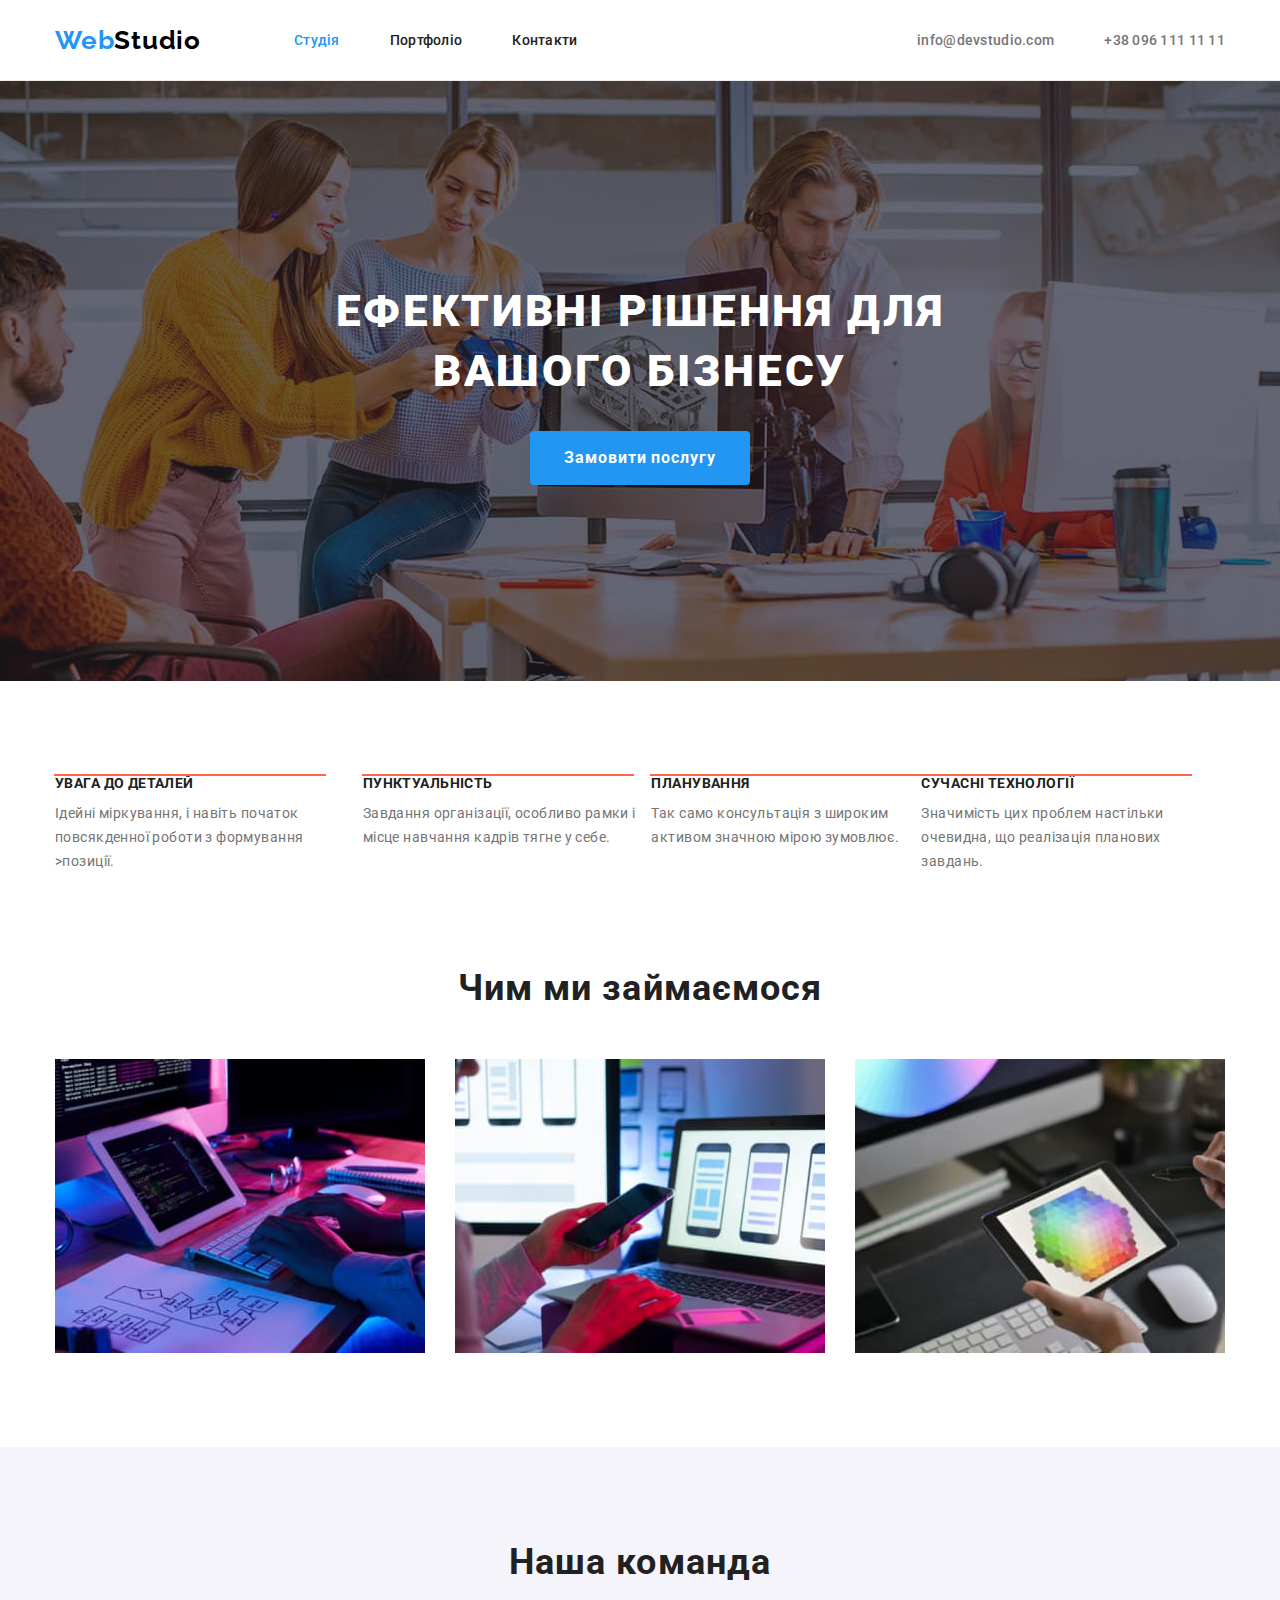
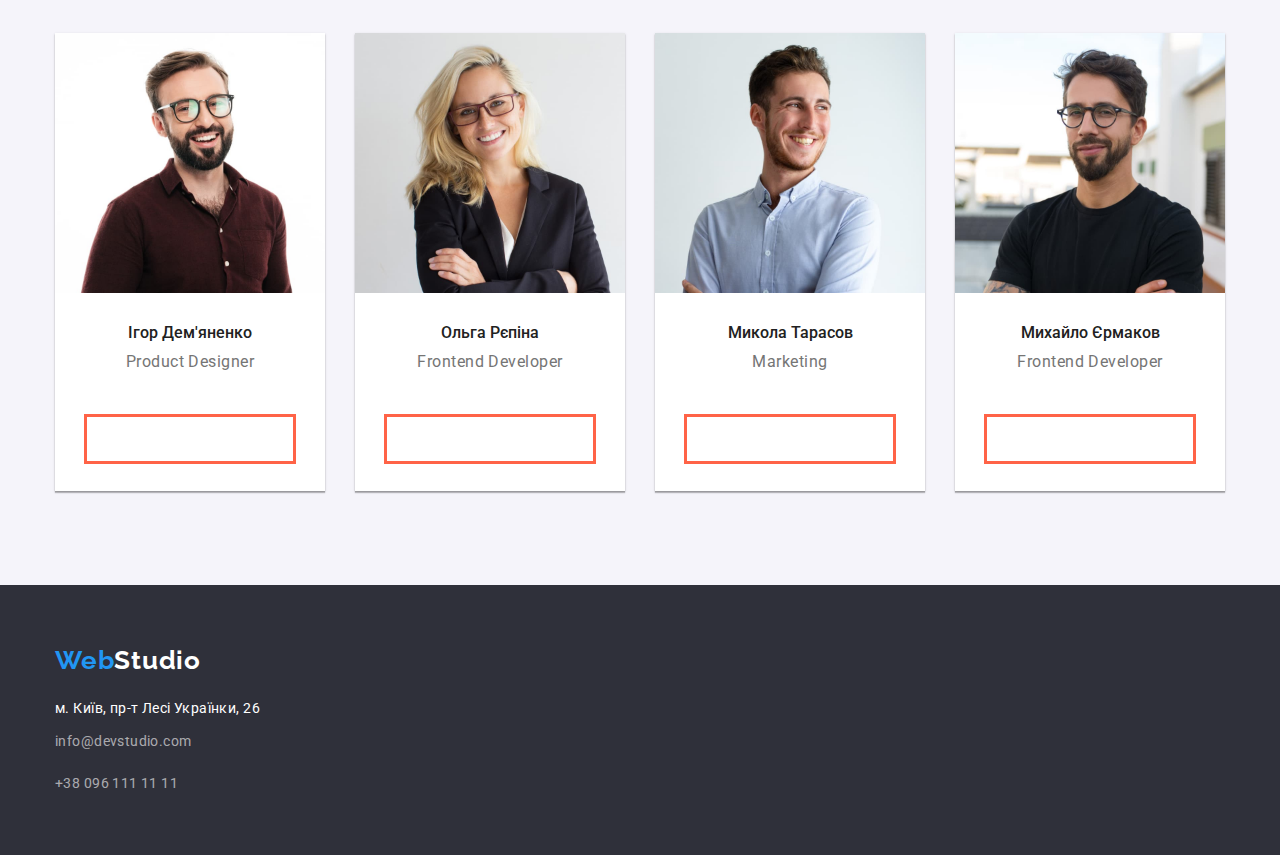
==== index.html @ 0d583382 "Проблема" ====
<!DOCTYPE html>
<html lang="uk">
  <head>
    <meta charset="UTF-8" />
    <meta http-equiv="X-UA-Compatible" content="IE=edge" />
    <meta name="viewport" content="width=device-width, initial-scale=1.0" />
    <title>Webstudio</title>
    <link rel="preconnect" href="https://fonts.googleapis.com" />
    <link rel="preconnect" href="https://fonts.gstatic.com" crossorigin />
    <link
      href="https://fonts.googleapis.com/css2?family=Raleway:wght@700&family=Roboto:wght@400;500;700;900&display=swap"
      rel="stylesheet"
    />
    <link rel="stylesheet" href="https://cdnjs.cloudflare.com/ajax/libs/modern-normalize/1.1.0/modern-normalize.min.css"/>
    <link rel="stylesheet" href="./css/styles.css" />
  </head>
  <body>
    <header class="header-geometry">
      <div class="container nav-flex-header"><nav class="header-nav-item">
        <a href="./index.html" class="text-decoration logo-link"><span class="logo-color">Web</span><span class="studio-color">Studio</span></a>
        <ul class="list nav-ul">
          <li class="nav-li"><a href="./index.html" class="current text-decoration nav-list">Студія</a></li>
          <li class="nav-li"><a href="./portfolio.html" class="text-decoration nav-list">Портфоліо</a></li>
          <li class="nav-li"><a href="#" class="text-decoration nav-list">Контакти</a></li>
        </ul>
      </nav>

      <ul class="list nav-ul">
        <li class="item-tel-mail"><a href="mailto:info@devstudio.com" class="text-decoration header-mail"> 
          <svg class="mail-icon" width="16" height="12">
            <use> href="./images/icons.svg#envelope" </use>
          </svg>
          info@devstudio.com</a></li>
        <li class="item-tel-mail"><a href="tel:+380961111111" class="text-decoration header-tel">+38 096 111 11 11</a></li>
      </ul></div>
    </header>
    <main>
      <section class="section-hero">
        <div class="container"><h1 class="hero-title">Ефективні рішення для вашого бізнесу</h1>
        <button type="button" class="hero-button">Замовити послугу</button></div>
      </section>
      <section class="section-main">
        <div class="container fiature-main-list"><h2 class="visually-hidden">Критерії роботи</h2>
        <ul class="list feature-ul">
          <li class="icon">
            <div class="feature-li"></div>
        <h3 class="section-title-secondary">УВАГА ДО ДЕТАЛЕЙ</h3>
            <p class="about">Ідейні міркування, і навіть початок повсякденної роботи з формування >позиції.</p>
          </li>
          <li class="icon">
            <div class="feature-li"></div>
            <h3 class="section-title-secondary">ПУНКТУАЛЬНІСТЬ</h3>
            <p class="about">Завдання організації, особливо рамки і місце навчання кадрів тягне у себе.</p>
          </li>
          <li class="icon">
            <div class="feature-li"></div>
            <h3 class="section-title-secondary">ПЛАНУВАННЯ</h3>
            <p class="about">Так само консультація з широким активом значною мірою зумовлює.</p>
          </li>
          <li class="icon">
            <div class="feature-li"></div>
            <h3 class="section-title-secondary">СУЧАСНІ ТЕХНОЛОГІЇ</h3>
            <p class="about">Значимість цих проблем настільки очевидна, що реалізація планових завдань.</p></div>
          </li>
        </ul>
      </section>
      <section class="section-main-second">
        <div class="container"><h2 class="section-title title-main">Чим ми займаємося</h2>
        <ul class="list work-profile">
          <li class="work-list"><img src="./images/img.jpg" alt="Комп'ютор" width="370" height="294" /></li>
          <li class="work-list"><img src="./images/img(1).jpg" alt="Смартфон" width="370" height="294" /></li>
          <li class="work-list"><img src="./images/img(2).jpg" alt="Планшет" width="370" height="294" /></li>
        </ul></div>
      </section>
      <section class="section-team">
        <div class="container"><h2 class="section-title title-main">Наша команда</h2>
        <ul class="list section-team-ul">
          <li class="team-li team-igor">
            <img src="./images/Igor.jpg" alt="Ігор Дем'яненко" width="270" />
           <div class="container-p"><h3 class="team">Ігор Дем'яненко</h3>
            <p class="about-team">Product Designer</p></div> 
          </li>
          <li class="team-li team-another">
            <img src="./images/Olga.jpg" alt="Ольга Рєпіна" width="270" />
            <div class="container-p"><h3 class="team">Ольга Рєпіна</h3>
            <p class="about-team">Frontend Developer</p></div>
          </li>
          <li class="team-li team-another">
            <img src="./images/Mykola.jpg" alt="Микола Тарасов" width="270" />
            <div class="container-p"><h3 class="team">Микола Тарасов</h3>
            <p class="about-team">Marketing</p></div>
          </li>
          <li class="team-li team-another">
            <img src="./images/Mykhailo.jpg" alt="Михайло Єрмаков" width="270" />
            <div class="container-p"><h3 class="team">Михайло Єрмаков</h3>
            <p class="about-team">Frontend Developer</p></div>
          </li>
        </ul></div>
      </section>
    </main>
    <footer class="section-footer">
      <div class="container"><a href="./index.html" class="text-decoration logo-link-footer"><span class="logo-color">Web</span><span class="studio-footer-color">Studio</span></a>
    <address class="addres-footer">
      <ul class="list">
        <li class="footer-li">
          <a
            href="https://goo.gl/maps/QJLjbyrtELRihwJX8"
            target="_blank"
            rel="noopener noreferrer nofollow"
             class="text-decoration adrress-target"><span>м. Київ, пр-т Лесі Українки, 26</span></a
          >
        </li>
        <li class="footer-li"><a href="mailto:info@devstudio.com" class="text-decoration mail-footer">info@devstudio.com</a></li>
        <li class="footer-li"><a href="tel:+380961111111" class="text-decoration tel-footer">+38 096 111 11 11</a></li>
      </ul>
    </address></div>
    </footer>
  </body>
</html>
---- css/styles.css ----
:root {
  --font-family: 'Roboto', sans-serif;
  --white-color: #ffffff;
  --section-hero-color: #2f303a;
  --active-color: #2196f3;
  --font-color: #000000;
  --btn-color: rgba(255, 255, 255, 0.6);
  --p-color: #757575;
  --nav-color:#212121;
--project-background: #FFFFFF;
--hero-background: #2F303A;
--btn-background-color: #188CEB;
--section-background: #F5F4FA;

}

body {

  font-family: 'Roboto', sans-serif;
  color: var(--white-color);
  background: #ffff;
}

address {
  margin-top: 20px;
}

.container {
width: 1200px;
padding-left: 15px;
padding-right: 15px;
margin-left: auto;
margin-right: auto;
}

.container-p {
  padding-top: 30px;
  padding-bottom: 30px;
  padding-left: 20px;
  padding-right: 20px;

  text-align: center;


}

img {
  display: block;
  max-width: 100%;
}

h1, h2, h3, p {
  margin: 0;
}

ul {
  margin: 0;
  padding: 0;
}

.text-decoration {
text-decoration: none;
}

.header-geometry {
  border-bottom: 1px solid #ECECEC;
}

.nav-flex-header {
  display: flex;
  align-items: center;
  justify-content: space-between;
  text-align: left;
}

.logo-link {
  font-family: 'Raleway', sans-serif;
  font-style: normal;
  font-weight: 700;
  font-size: 26px;
  line-height: calc(31 / 26);
  letter-spacing: 0.03em;
  margin-right: 93px;
  display: block;

align-items: center;
}

.logo-color {
  color:var(--active-color);

}

.studio-color {
  color:var(--font-color);

}

.header-nav-item {
    background:var(--project-background);
    display: flex; 
    align-items: center;
}

.nav-ul {
  display: flex;
margin-left: auto;
}

.nav-li {
  margin-right: 50px;

}

.nav-ul :last-child {
  margin-right: 0px;
}

.nav-list {
font-weight: 500;
font-size: 14px;
line-height:calc(16 / 14);
letter-spacing: 0.02em;
color:var(--nav-color);
display: block;
padding-top: 32px;
padding-bottom: 32px;
}



.nav-list:hover,
.nav-list:focus {
color:var(--active-color);

}

.current {
  color:var(--active-color);
}

.list {
  list-style: none;

}

.header-tel {

  font-weight: 500;
  font-size: 14px;
  line-height:calc(16 / 14);
  letter-spacing: 0.02em;
  color:var(--p-color);
  padding-top: 32px;
  padding-bottom: 32px;
  
}
.header-tel:hover,
.header-tel:focus {
  color:var(--active-color);
}

.header-mail {

  font-weight: 500;
  font-size: 14px;
  line-height: calc(16 / 14);
  letter-spacing: 0.02em;

  color:var(--p-color);
  padding-top: 32px;
  padding-bottom: 32px;
}

.header-mail:hover,
.header-mail:focus {
  color:var(--active-color);
}

.item-tel-mail { 
  display: flex;
  order -1;
}

.nav-ul .item-tel-mail + .item-tel-mail {
  margin-left: 50px;
}

.mail-icon {
  
}

/* ГЕРОЙ */


.section-hero {
  background-color:var(--section-hero-color);
  text-align: center;
  padding-top: 200px;
  padding-bottom: 200px;

  max-width: 1600px;
  height: 600px;
  margin-left: auto;
  margin-right: auto;
  background-repeat: no-repeat;
  background-position: center;
  background-size: cover;
  background-image: linear-gradient( to right, rgba(47, 48, 58, 0.4),
  rgba(47, 48, 58, 0.4)), url(../images/Hero-background\(1\).jpg);
}


.hero-title {
margin-top: 0;
margin-bottom: 30px;
  font-weight: 900;
  font-size: 44px;
  line-height: calc(60 / 44);
  width: 696px;
  letter-spacing: 0.06em;
  text-transform: uppercase;
  color: #ffffff;

  margin-left: auto;
  margin-right: auto;
}


.hero-button {
  font-family: inherit;

font-weight: 700;
font-size: 16px;
line-height:calc(30 / 16);
padding: 10px 32px;
text-align: center;
letter-spacing: 0.06em;
border-radius: 4px;
  color:var(--project-background);
  background-color:var(--active-color);
  cursor: pointer;
  border-color:transparent;
}

.hero-button:hover,
.hero-button:focus {
  background-color:var(--btn-background-color);
}

.section-title {
  font-weight: 700;
  font-size: 36px;
  line-height: calc(42 / 36);
  letter-spacing: 0.03em;
  color: var(--nav-color);
  margin-bottom: 50px;
 

}

.title-main {
text-align: center;
}

.section-title-secondary {
  font-weight: 700;

  font-size: 14px;
  line-height: calc(16 / 14);
  letter-spacing: 0.03em;
  text-transform: uppercase;

  color:var(--nav-color);
}

.fiature-main-list {
  display: flex;
}

.section-main {
  background:var(--project-background);
  padding-top: 94px;
  padding-bottom: 94px;
  
}

.feature-ul {
  display: flex;
}

.feature-li {
flex-basis: calc(100%  / 4 );
gap: 30px;
display: flex;
justify-content: center;
align-items: center;
width: 270px;
background-color: var(--section-background);
outline: 1px solid tomato;
}

.feature-li::before {
  
  outline: 1px solid tomato;}

.icon:last-child {
  margin-right: 0;
}

.section-main-second {
  background:var(--project-background);
   padding-bottom: 94px;
}

.section-team {
  background:var(--section-background);
  padding-top: 94px;
  padding-bottom: 94px;

}

.section-team-ul {


  display: flex; 
  justify-content:space-around;
  gap: 30px;
}

.team-li {
background-color:var(--white-color);
box-shadow: 0px 1px 3px rgba(0, 0, 0, 0.12), 0px 1px 1px rgba(0, 0, 0, 0.14), 0px 2px 1px rgba(0, 0, 0, 0.2);
}

.team-li::after {
  content: '';
  display: block;
  height: 44px;
  background-repeat: no-repeat;
  background-size: contain;
  background-position: center;
  background-color: var(--white-color);
  margin: 16px 32px 30px;
  outline: solid tomato;
}

.team-igor::after {
  background-image: url(../images/Sociallinks.svg);
}

.team-another::after {
  background-image: url(../images/Social-links-another.svg);
}

.work-profile {
  display: flex;
  justify-content: center;


}

.work-list {
  margin-right: 30px;
}

.work-list:last-child {
  margin-right: 0;
}

.team {
  font-weight: 500;
  font-size: 16px;
  line-height: calc(19 / 16);
  color:var(--nav-color);
  
}

.visually-hidden {
  position: absolute;
  width: 1px;
  height: 1px;
  margin: -1px;
  border: 0;
  padding: 0;
  white-space: nowrap;
  clip-path: inset(100%);
  clip: rect(0 0 0 0);
  overflow: hidden;
}

.btn-main-portfolio {
  font-weight: 500;
  font-size: 16px;
  line-height: calc(26 / 16);
  letter-spacing: 0.03em;
  text-align: center;
  color:var(--project-background);
  cursor: pointer;
}

.flex-portfolio-btn {
  display: flex;
  margin-bottom: 50px;
  
  justify-content: center;
}

.btn-li {
  margin-right: 8px;
}

.btn-li:last-child {
  margin-right: 0;
}

.btn-portfolio {
  font-family: inherit;
  font-weight: 500;
  font-size: 16px;
  line-height: calc(26 / 16);
  letter-spacing: 0.03em;
  text-align: center;
  color:var(--nav-color);
  cursor: pointer;
  background:var(--section-background);
border-radius: 4px;

border: 1px solid transparent;
padding-top: 6px;
  padding-bottom: 6px;
  padding-left: 22px;
  padding-right: 22px;
}


.btn-portfolio:hover,
.btn-portfolio:focus {
  background-color:var(--active-color);
  color: var(--white-color);
}

.about {

  font-size: 14px;
  line-height: calc(24 / 14);
  letter-spacing: 0.03em;
  color:var(--p-color);
  margin-top: 10px;

}

.about-team {
font-style: normal;
font-size: 16px;
line-height:calc(19 / 16);
letter-spacing: 0.03em;
color: var(--p-color);
margin-top: 10px;
margin-bottom: 0;
   
}

.about-portfolio {

  font-size: 16px;
  line-height: calc(30 / 16);
  letter-spacing: 0.03em;
  color:var(--p-color);
  margin-top: 4px;
  margin-bottom: 0;
}

.flex-element {
  display: flex;
  flex-wrap: wrap;
 gap: 30px;

}

.border-text-portfolio {
  border-bottom: 1px solid #EEEEEE;
  border-left: 1px solid #EEEEEE;
  border-right: 1px solid #EEEEEE;
  padding-left: 24px;
  padding-right: 24px;
  padding-top: 20px;
  padding-bottom: 20px;
}

.flex-element:nth-child(3n) {
  margin-right: 0;
}

.flex-element:nth-last-child(- n + 3) {
  margin-bottom: 0;
}

.main-portfolio-title {
  font-weight: 700;
  font-size: 18px;
  line-height: calc(36 / 18);
  letter-spacing: 0.06em;
  color:var(--nav-color);
}

.section-footer {
    background:var(--section-hero-color);
    padding-top: 60px;
    padding-bottom: 60px;
}

.logo-link-footer {
  font-family: 'Raleway', sans-serif;
  font-style: normal;
  font-weight: 700;
  font-size: 26px;
  line-height: calc(31 / 26);
  letter-spacing: 0.03em;
  display: block;

align-items: center;
}

.adrress-target {

font-style: normal;
font-size: 14px;
line-height:calc(24 / 14);
letter-spacing: 0.03em;
color:var(--project-background);
display: inline-block;


}

.footer-li {
  margin-bottom: 9px;
}

.footer-li:last-child {
  margin-bottom: 0;
} 

.mail-footer {

font-style: normal;
font-size: 14px;
line-height:calc(24 / 14);
letter-spacing: 0.03em;
color:var(--btn-color);
display: inline-block;
margin-bottom: 9px;
}

.tel-footer {
  font-style: normal;
font-size: 14px;
line-height:calc(24 / 14);
letter-spacing: 0.03em;
color:var(--btn-color);
display: inline-block;

}

.mail-footer:hover, 
.mail-footer:focus {
  color: var(--active-color);
}

.tel-footer:hover,
.tel-footer:focus {
  color: var(--active-color);
}

.studio-footer-color {
color: #FFFFFF;
display: inline-block;

}

.addres-footer {

  font-size: 14px;
  line-height: calc(24 / 14);
  letter-spacing: 0.03em;
  color:var(--btn-color);
}

.addres-footer:hover,
.addres-footer:focus {
  color:var(--active-color);
}
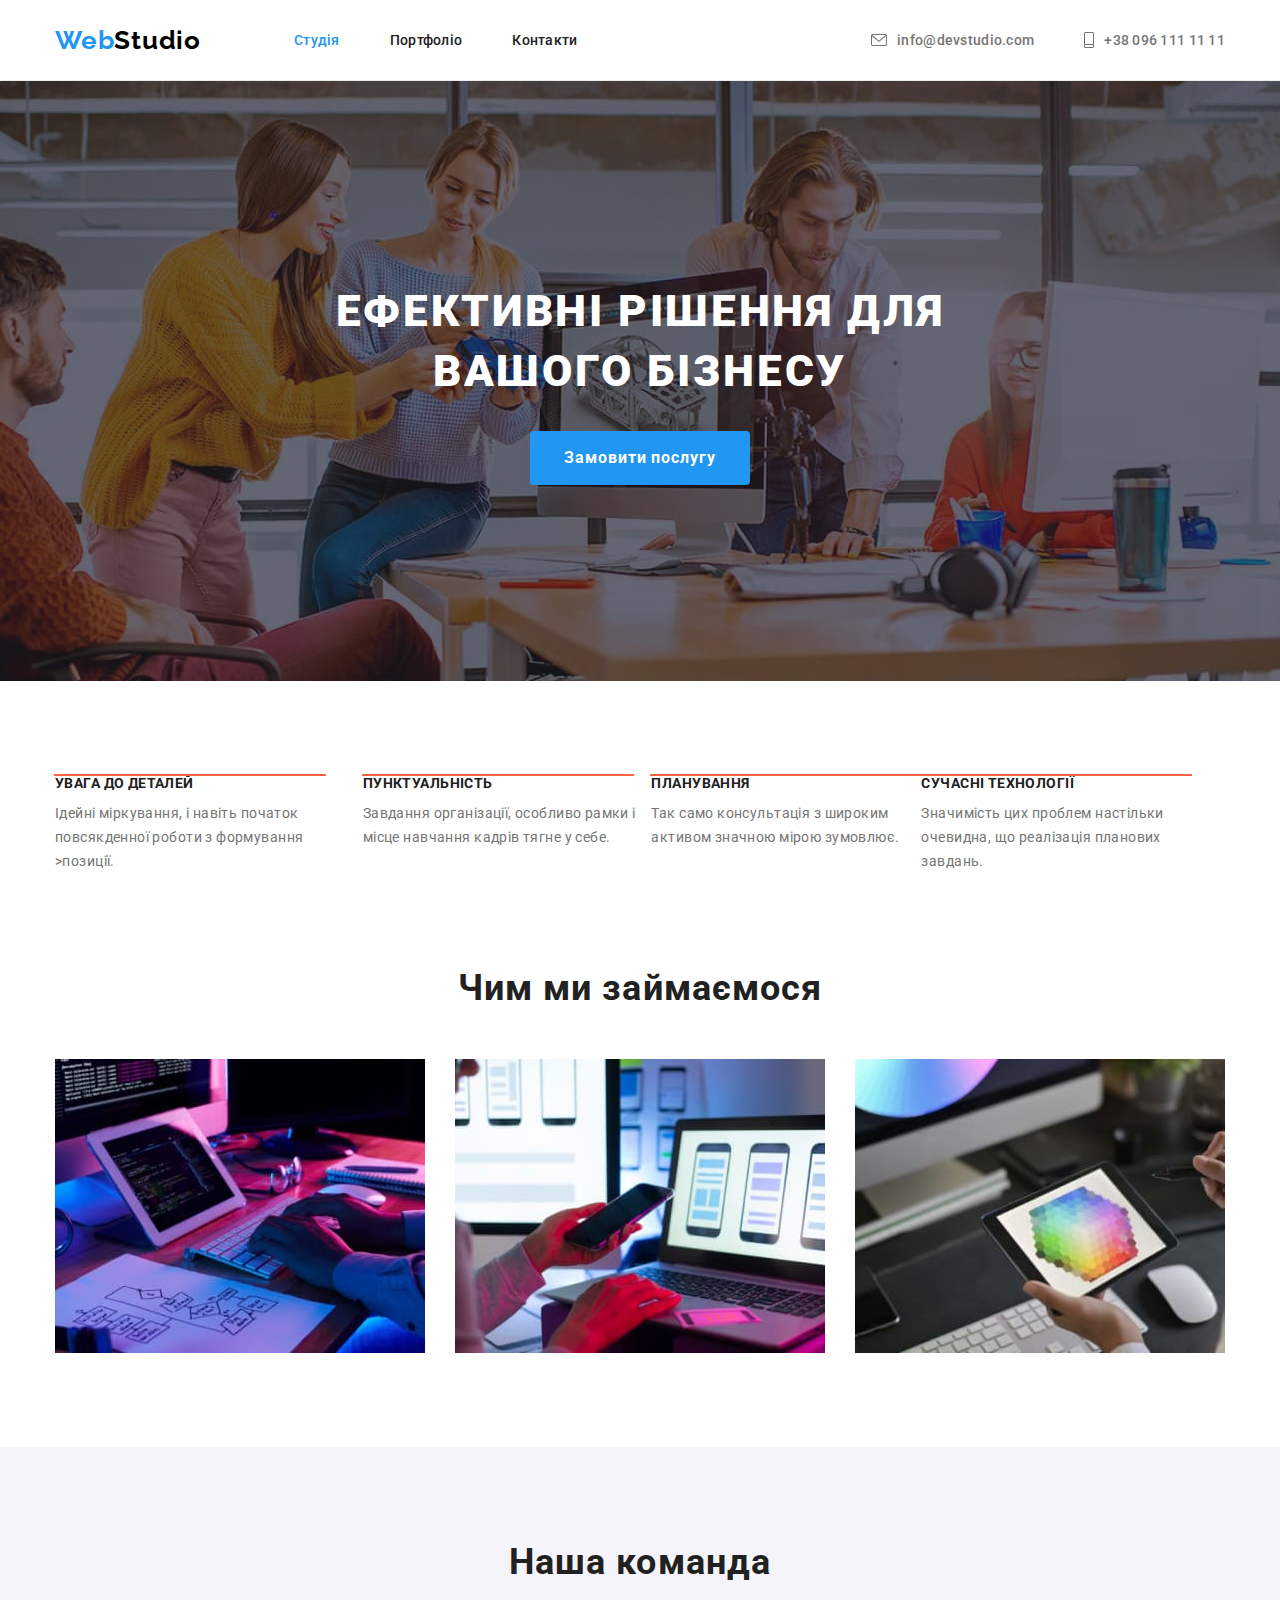
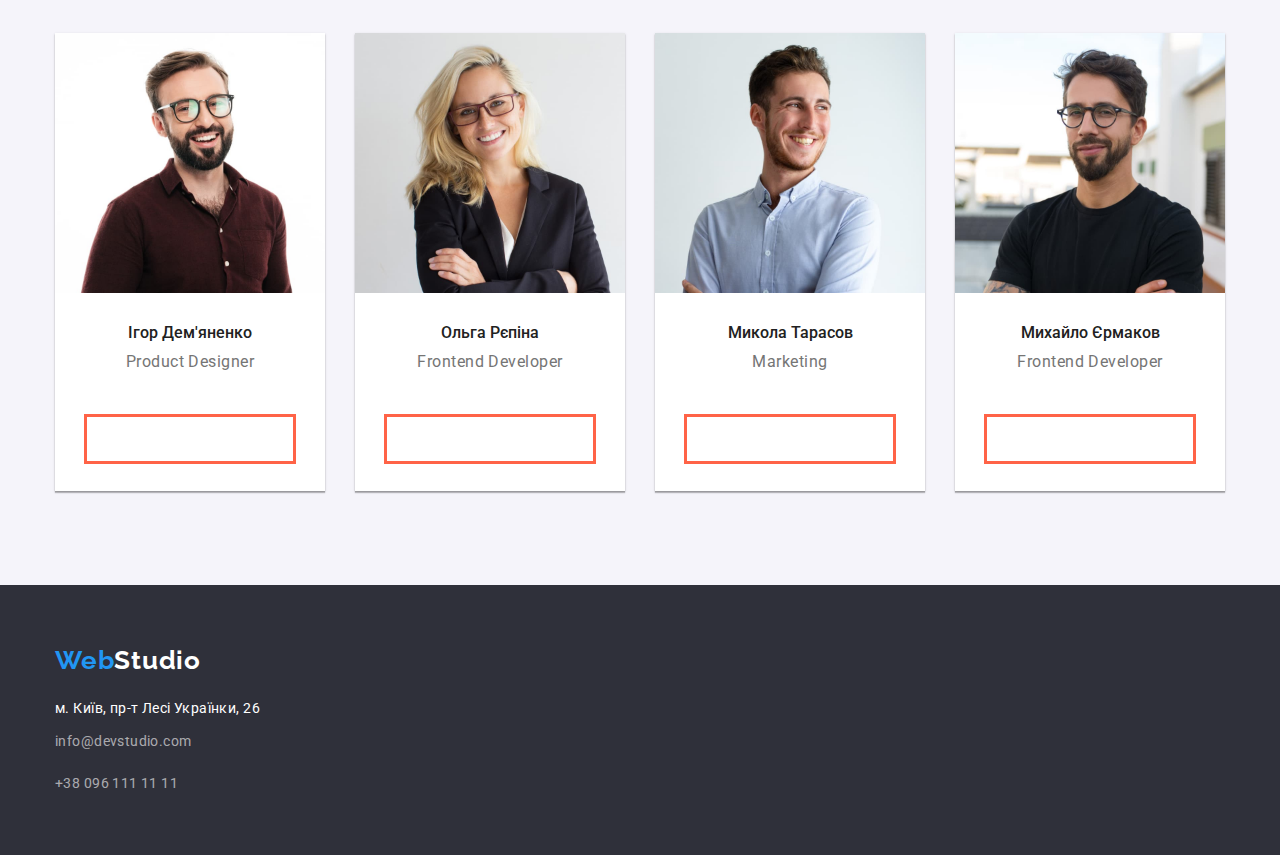
==== commit be6269b2: "Зробила іконки у хедері" ====
--- a/index.html
+++ b/index.html
@@ -24,15 +24,18 @@
           <li class="nav-li"><a href="#" class="text-decoration nav-list">Контакти</a></li>
         </ul>
       </nav>
-
+      
       <ul class="list nav-ul">
         <li class="item-tel-mail"><a href="mailto:info@devstudio.com" class="text-decoration header-mail"> 
           <svg class="mail-icon" width="16" height="12">
-            <use> href="./images/icons.svg#envelope" </use>
+            <use href='./images/icons.svg#envelope'></use>
           </svg>
           info@devstudio.com</a></li>
-        <li class="item-tel-mail"><a href="tel:+380961111111" class="text-decoration header-tel">+38 096 111 11 11</a></li>
-      </ul></div>
+        <li class="item-tel-mail"><a href="tel:+380961111111" class="text-decoration header-tel"> <svg class="tel-icon" width="10" height="16">
+            <use href="./images/icons.svg#vector"></use>
+          </svg>
+          +38 096 111 11 11</a></li>
+      </ul>
     </header>
     <main>
       <section class="section-hero">
--- a/css/styles.css
+++ b/css/styles.css
@@ -145,7 +145,10 @@
 }
 
 .header-tel {
-
+display: flex;
+gap: 10px;
+justify-content: center;
+align-items: center;
   font-weight: 500;
   font-size: 14px;
   line-height:calc(16 / 14);
@@ -161,7 +164,10 @@
 }
 
 .header-mail {
-
+display: flex;
+gap: 10px;
+justify-content: center;
+align-items: center;
   font-weight: 500;
   font-size: 14px;
   line-height: calc(16 / 14);
@@ -187,7 +193,19 @@
 }
 
 .mail-icon {
-  
+fill: var(--p-color);
+}
+.mail-icon:hover,
+.mail-icon:focus {
+  fill: var(--active-color);
+}
+
+.tel-icon {
+ fill: var(--p-color);
+}
+.tel-icon:hover,
+.tel-icon:focus {
+  fill: var(--active-color);
 }
 
 /* ГЕРОЙ */
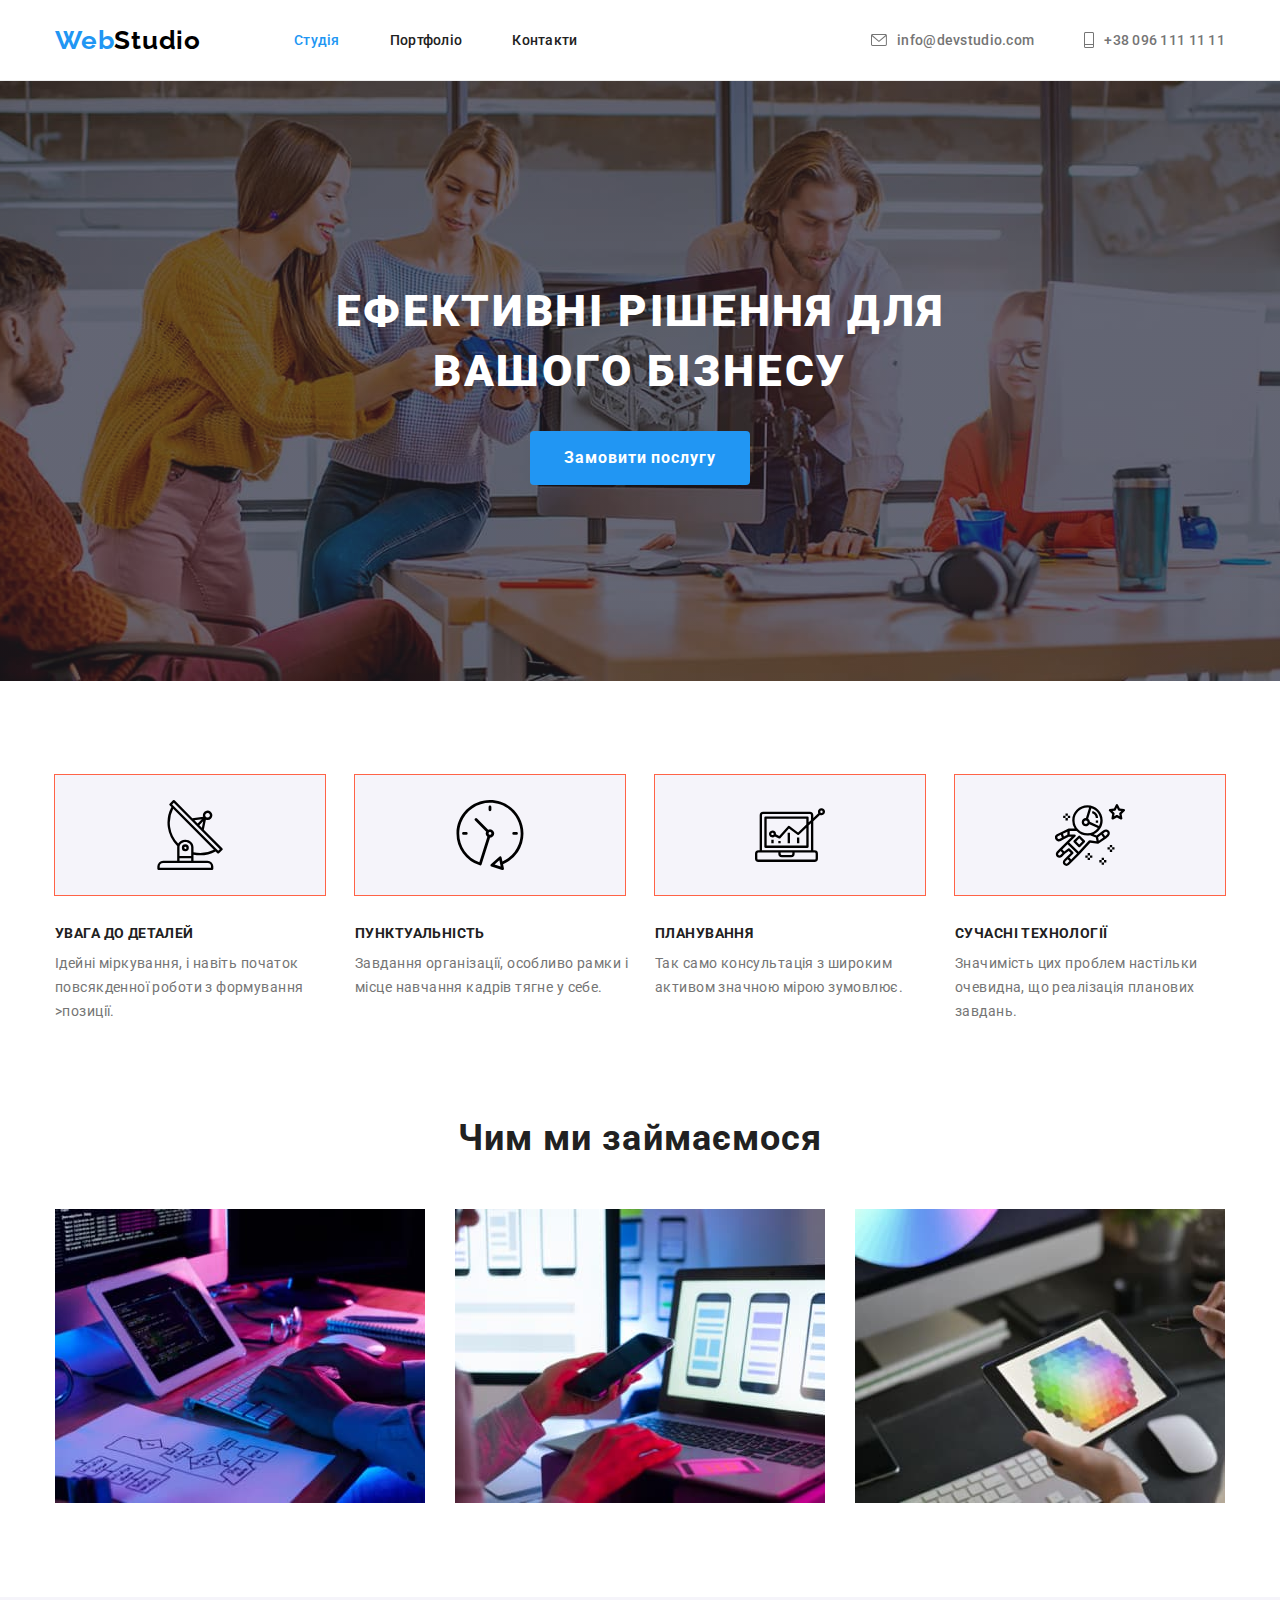
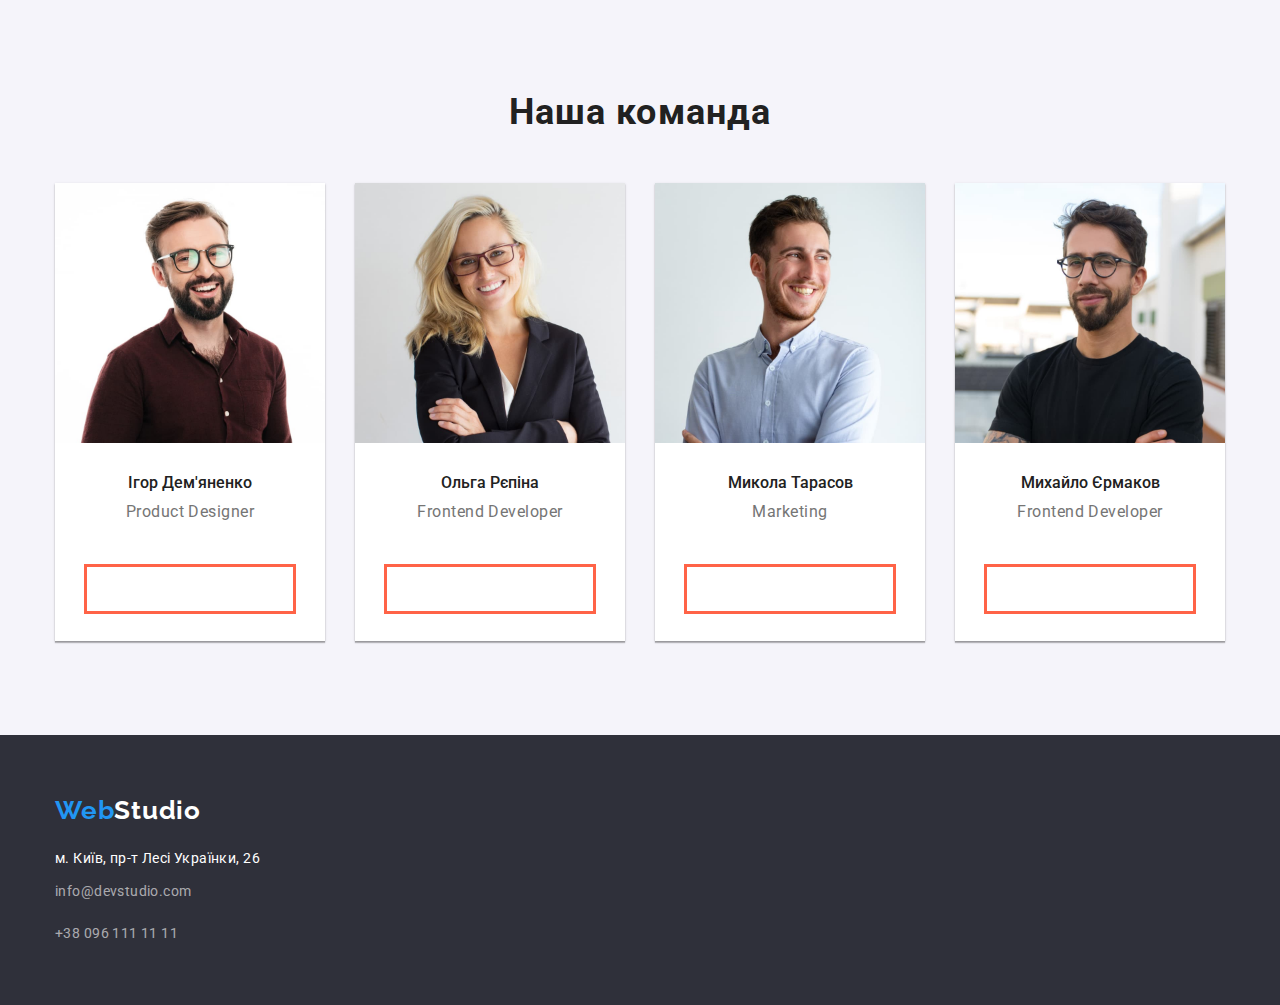
==== commit bc774340: "Зробила feature-icons" ====
--- a/index.html
+++ b/index.html
@@ -45,23 +45,31 @@
       <section class="section-main">
         <div class="container fiature-main-list"><h2 class="visually-hidden">Критерії роботи</h2>
         <ul class="list feature-ul">
-          <li class="icon">
-            <div class="feature-li"></div>
+          <li>
+            <div class="feature-li"> <svg class="icon-feature" width="70" height="70">
+              <use href="./images/icons.svg#antenna"></use>
+            </svg></div>
         <h3 class="section-title-secondary">УВАГА ДО ДЕТАЛЕЙ</h3>
             <p class="about">Ідейні міркування, і навіть початок повсякденної роботи з формування >позиції.</p>
           </li>
-          <li class="icon">
-            <div class="feature-li"></div>
+          <li>
+            <div class="feature-li"><svg class="icon-feature" width="70" height="70">
+              <use href="./images/icons.svg#clock"></use>
+            </svg></div>
             <h3 class="section-title-secondary">ПУНКТУАЛЬНІСТЬ</h3>
             <p class="about">Завдання організації, особливо рамки і місце навчання кадрів тягне у себе.</p>
           </li>
-          <li class="icon">
-            <div class="feature-li"></div>
+          <li>
+            <div class="feature-li"> <svg class="icon-feature" width="70" height="70">
+              <use href="./images/icons.svg#diagram"></use>
+            </svg></div>
             <h3 class="section-title-secondary">ПЛАНУВАННЯ</h3>
             <p class="about">Так само консультація з широким активом значною мірою зумовлює.</p>
           </li>
-          <li class="icon">
-            <div class="feature-li"></div>
+          <li>
+            <div class="feature-li"><svg class="icon-feature" width="70" height="70">
+              <use href="./images/icons.svg#astronaut"></use>
+            </svg></div>
             <h3 class="section-title-secondary">СУЧАСНІ ТЕХНОЛОГІЇ</h3>
             <p class="about">Значимість цих проблем настільки очевидна, що реалізація планових завдань.</p></div>
           </li>
--- a/css/styles.css
+++ b/css/styles.css
@@ -308,22 +308,15 @@
 }
 
 .feature-li {
-flex-basis: calc(100%  / 4 );
-gap: 30px;
+margin-bottom: 30px;
+margin-right: 30px;
 display: flex;
 justify-content: center;
 align-items: center;
 width: 270px;
+height: 120px;
 background-color: var(--section-background);
 outline: 1px solid tomato;
-}
-
-.feature-li::before {
-  
-  outline: 1px solid tomato;}
-
-.icon:last-child {
-  margin-right: 0;
 }
 
 .section-main-second {
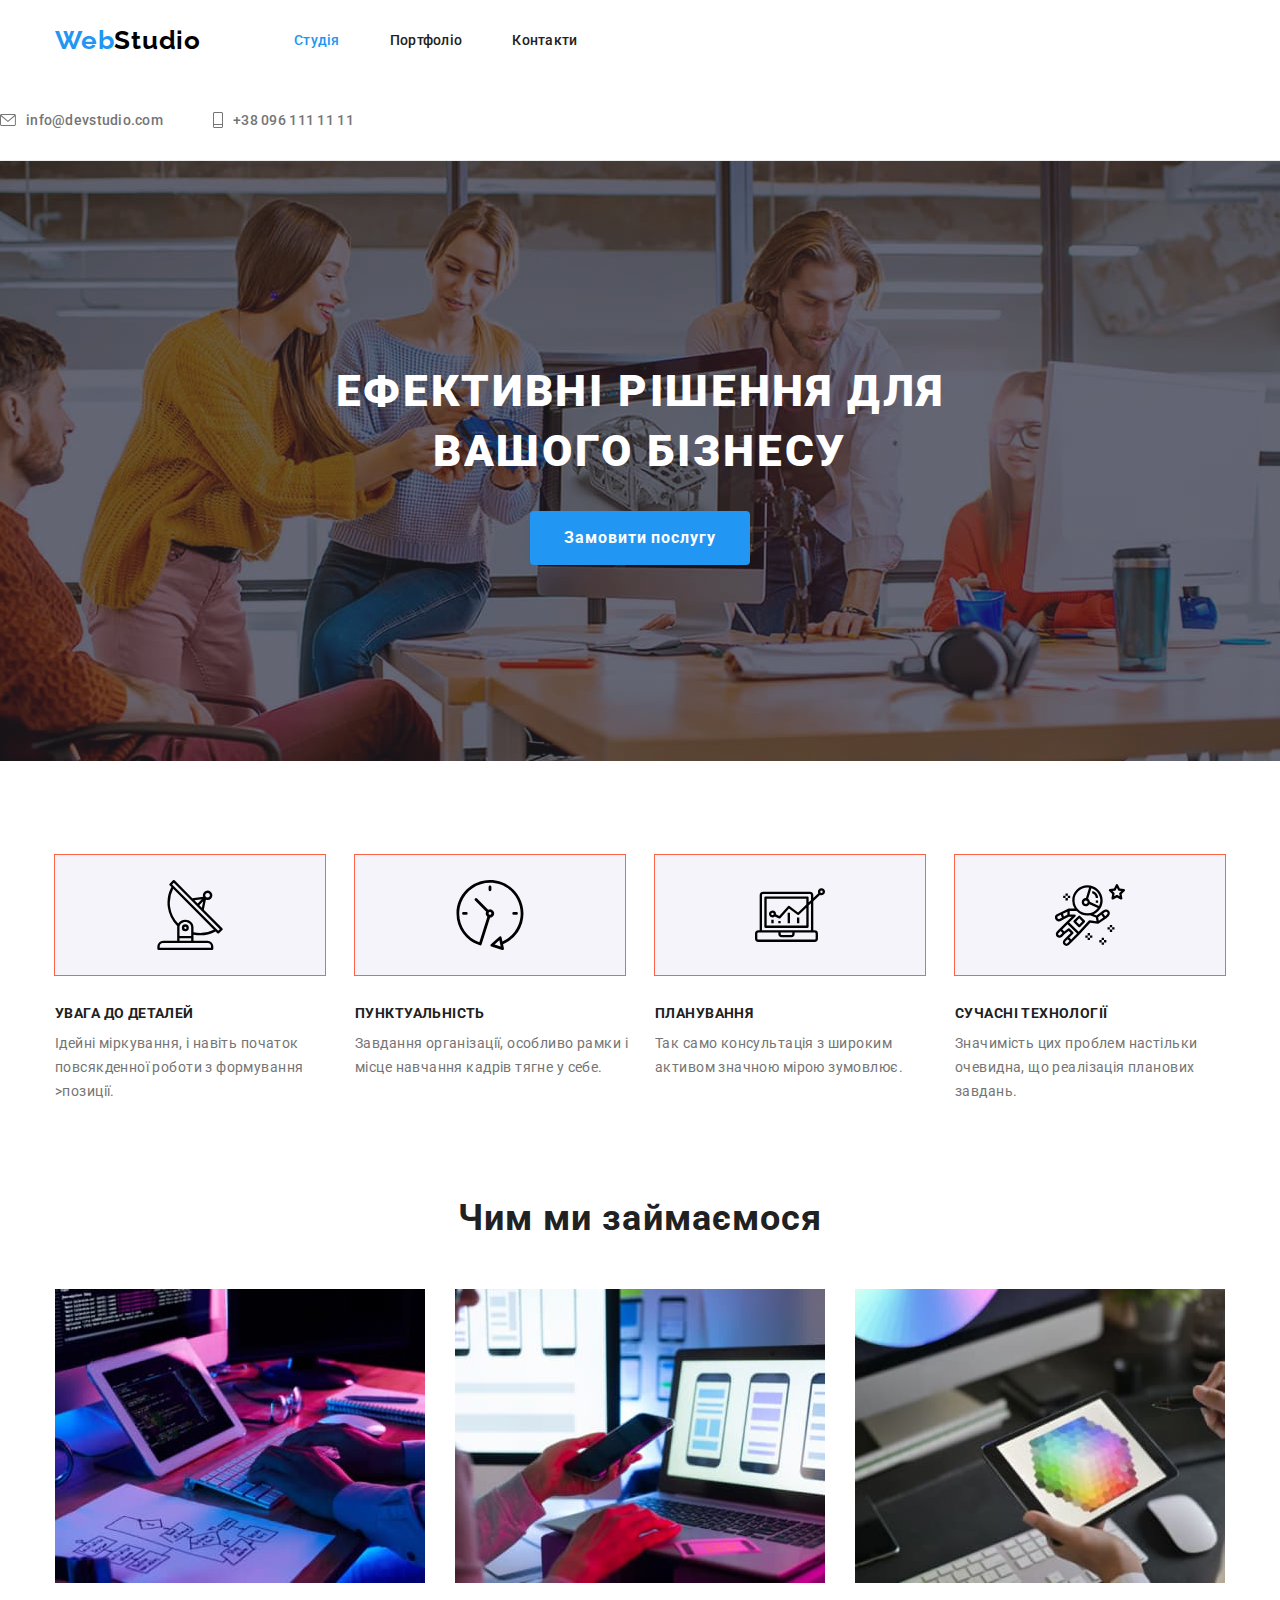
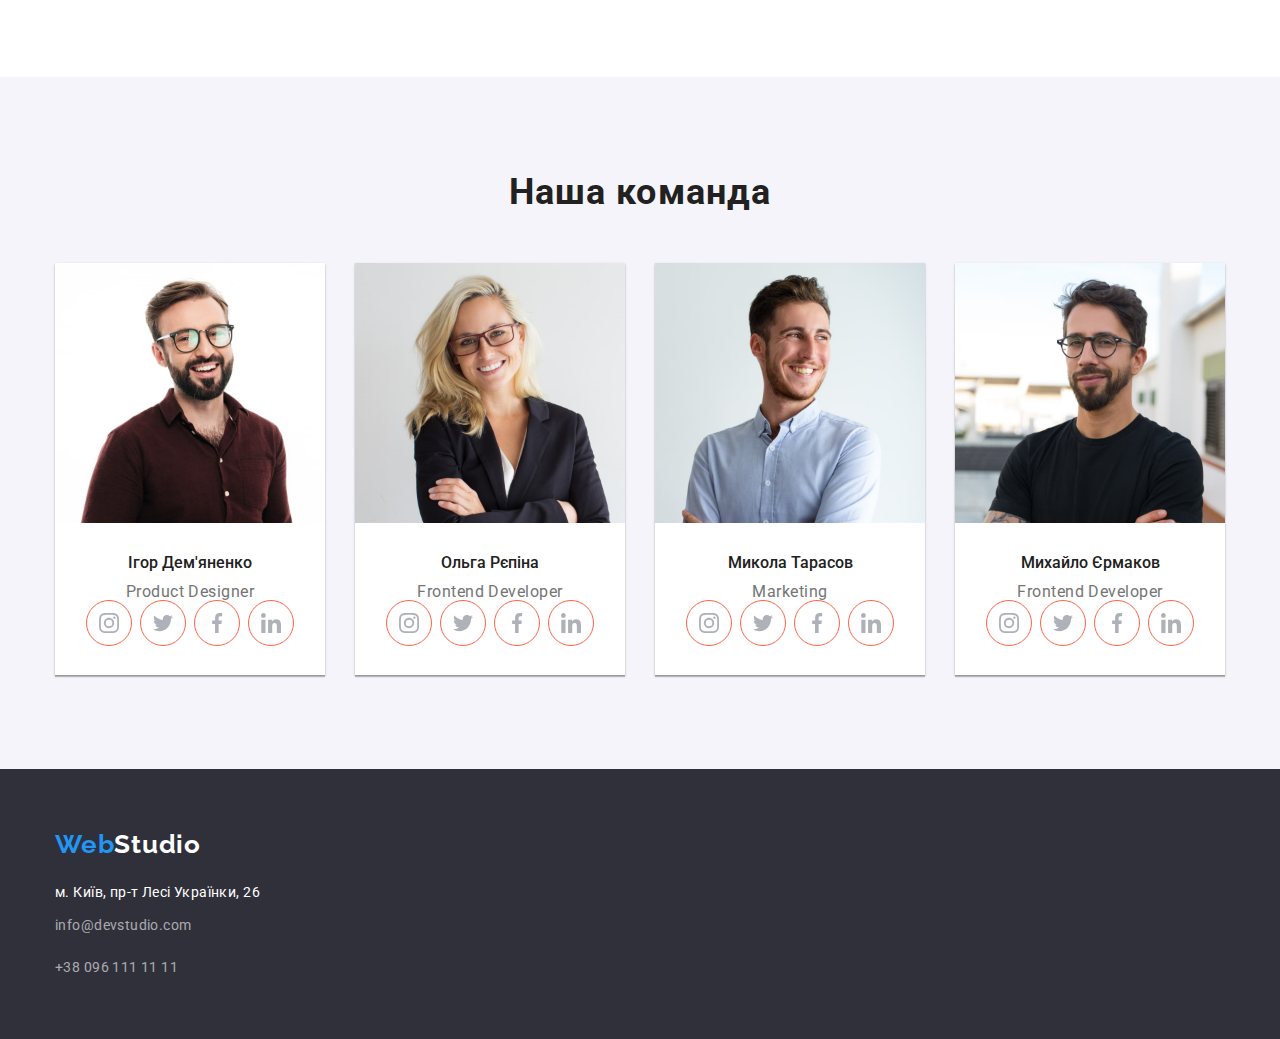
==== commit a489144d: "Зробила іконки команди" ====
--- a/index.html
+++ b/index.html
@@ -23,7 +23,7 @@
           <li class="nav-li"><a href="./portfolio.html" class="text-decoration nav-list">Портфоліо</a></li>
           <li class="nav-li"><a href="#" class="text-decoration nav-list">Контакти</a></li>
         </ul>
-      </nav>
+      </nav></div>
       
       <ul class="list nav-ul">
         <li class="item-tel-mail"><a href="mailto:info@devstudio.com" class="text-decoration header-mail"> 
@@ -73,7 +73,7 @@
             <h3 class="section-title-secondary">СУЧАСНІ ТЕХНОЛОГІЇ</h3>
             <p class="about">Значимість цих проблем настільки очевидна, що реалізація планових завдань.</p></div>
           </li>
-        </ul>
+        </ul></div>
       </section>
       <section class="section-main-second">
         <div class="container"><h2 class="section-title title-main">Чим ми займаємося</h2>
@@ -89,22 +89,78 @@
           <li class="team-li team-igor">
             <img src="./images/Igor.jpg" alt="Ігор Дем'яненко" width="270" />
            <div class="container-p"><h3 class="team">Ігор Дем'яненко</h3>
-            <p class="about-team">Product Designer</p></div> 
+            <p class="about-team">Product Designer</p>
+          <ul class="icon-list-team">
+            <li><a class="icon-team" href="#"><svg class="team-icon-li" width="20" height="20">
+              <use href="./images/icons.svg#instagram"></use>
+            </svg></a></li>
+            <li><a class="icon-team" href="#"><svg class="team-icon-li" width="20" height="20">
+              <use href="./images/icons.svg#twitter"></use>
+            </svg></a></li>
+            <li><a class="icon-team" href="#"><svg class="team-icon-li" width="20" height="20">
+              <use href="./images/icons.svg#facebook"></use>
+            </svg></a></li>
+            <li><a class="icon-team" href="#"><svg class="team-icon-li" width="20" height="20">
+              <use href="./images/icons.svg#linkedin"></use>
+            </svg></a></li>
+          </ul></div> 
           </li>
           <li class="team-li team-another">
             <img src="./images/Olga.jpg" alt="Ольга Рєпіна" width="270" />
             <div class="container-p"><h3 class="team">Ольга Рєпіна</h3>
-            <p class="about-team">Frontend Developer</p></div>
+            <p class="about-team">Frontend Developer</p>
+          <ul class="icon-list-team">
+            <li><a class="icon-team" href="#"><svg class="team-icon-li" width="20" height="20">
+              <use href="./images/icons.svg#instagram"></use>
+            </svg></a></li>
+            <li><a class="icon-team" href="#"><svg class="team-icon-li" width="20" height="20">
+              <use href="./images/icons.svg#twitter"></use>
+            </svg></a></li>
+            <li><a class="icon-team" href="#"><svg class="team-icon-li" width="20" height="20">
+              <use href="./images/icons.svg#facebook"></use>
+            </svg></a></li>
+            <li><a class="icon-team" href="#"><svg class="team-icon-li" width="20" height="20">
+              <use href="./images/icons.svg#linkedin"></use>
+            </svg></a></li>
+          </ul></div>
           </li>
           <li class="team-li team-another">
             <img src="./images/Mykola.jpg" alt="Микола Тарасов" width="270" />
             <div class="container-p"><h3 class="team">Микола Тарасов</h3>
-            <p class="about-team">Marketing</p></div>
+            <p class="about-team">Marketing</p>
+          <ul class="icon-list-team">
+            <li><a class="icon-team" href="#"><svg class="team-icon-li" width="20" height="20">
+              <use href="./images/icons.svg#instagram"></use>
+            </svg></a></li>
+            <li><a class="icon-team" href="#"><svg class="team-icon-li" width="20" height="20">
+              <use href="./images/icons.svg#twitter"></use>
+            </svg></a></li>
+            <li><a class="icon-team" href="#"><svg class="team-icon-li" width="20" height="20">
+              <use href="./images/icons.svg#facebook"></use>
+            </svg></a></li>
+            <li><a class="icon-team" href="#"><svg class="team-icon-li" width="20" height="20">
+              <use href="./images/icons.svg#linkedin"></use>
+            </svg></a></li>
+          </ul></div>
           </li>
           <li class="team-li team-another">
             <img src="./images/Mykhailo.jpg" alt="Михайло Єрмаков" width="270" />
             <div class="container-p"><h3 class="team">Михайло Єрмаков</h3>
-            <p class="about-team">Frontend Developer</p></div>
+            <p class="about-team">Frontend Developer</p>
+          <ul class="icon-list-team">
+            <li><a class="icon-team" href="#"><svg class="team-icon-li" width="20" height="20">
+              <use href="./images/icons.svg#instagram"></use>
+            </svg></a></li>
+            <li><a class="icon-team" href="#"><svg class="team-icon-li" width="20" height="20">
+              <use href="./images/icons.svg#twitter"></use>
+            </svg></a></li>
+            <li><a class="icon-team" href="#"><svg class="team-icon-li" width="20" height="20">
+              <use href="./images/icons.svg#facebook"></use>
+            </svg></a></li>
+            <li><a class="icon-team" href="#"><svg class="team-icon-li" width="20" height="20">
+              <use href="./images/icons.svg#linkedin"></use>
+            </svg></a></li>
+          </ul></div>
           </li>
         </ul></div>
       </section>
--- a/css/styles.css
+++ b/css/styles.css
@@ -11,6 +11,7 @@
 --hero-background: #2F303A;
 --btn-background-color: #188CEB;
 --section-background: #F5F4FA;
+--icon-color: #AFB1B8;
 
 }
 
@@ -339,21 +340,40 @@
   gap: 30px;
 }
 
+.icon-list-team {
+  display: flex;
+  justify-content: center;
+  gap: 10px;
+}
+
+.icon-team {
+width: 44px;
+height: 44px;
+background-color: var(--white-color);
+border-radius: 50%;
+display: flex;
+align-items: center;
+justify-content: center;
+fill: var(--icon-color);
+outline: 1px solid tomato;
+}
+
+.icon-team:hover,
+.icon-team:focus {
+  background-color: var(--active-color);
+}
+
+.icon-team:hover .team-icon-li {
+  fill: var(--white-color);
+}
+
 .team-li {
 background-color:var(--white-color);
 box-shadow: 0px 1px 3px rgba(0, 0, 0, 0.12), 0px 1px 1px rgba(0, 0, 0, 0.14), 0px 2px 1px rgba(0, 0, 0, 0.2);
 }
 
-.team-li::after {
-  content: '';
-  display: block;
-  height: 44px;
-  background-repeat: no-repeat;
-  background-size: contain;
-  background-position: center;
-  background-color: var(--white-color);
-  margin: 16px 32px 30px;
-  outline: solid tomato;
+.team-icon-li {
+
 }
 
 .team-igor::after {
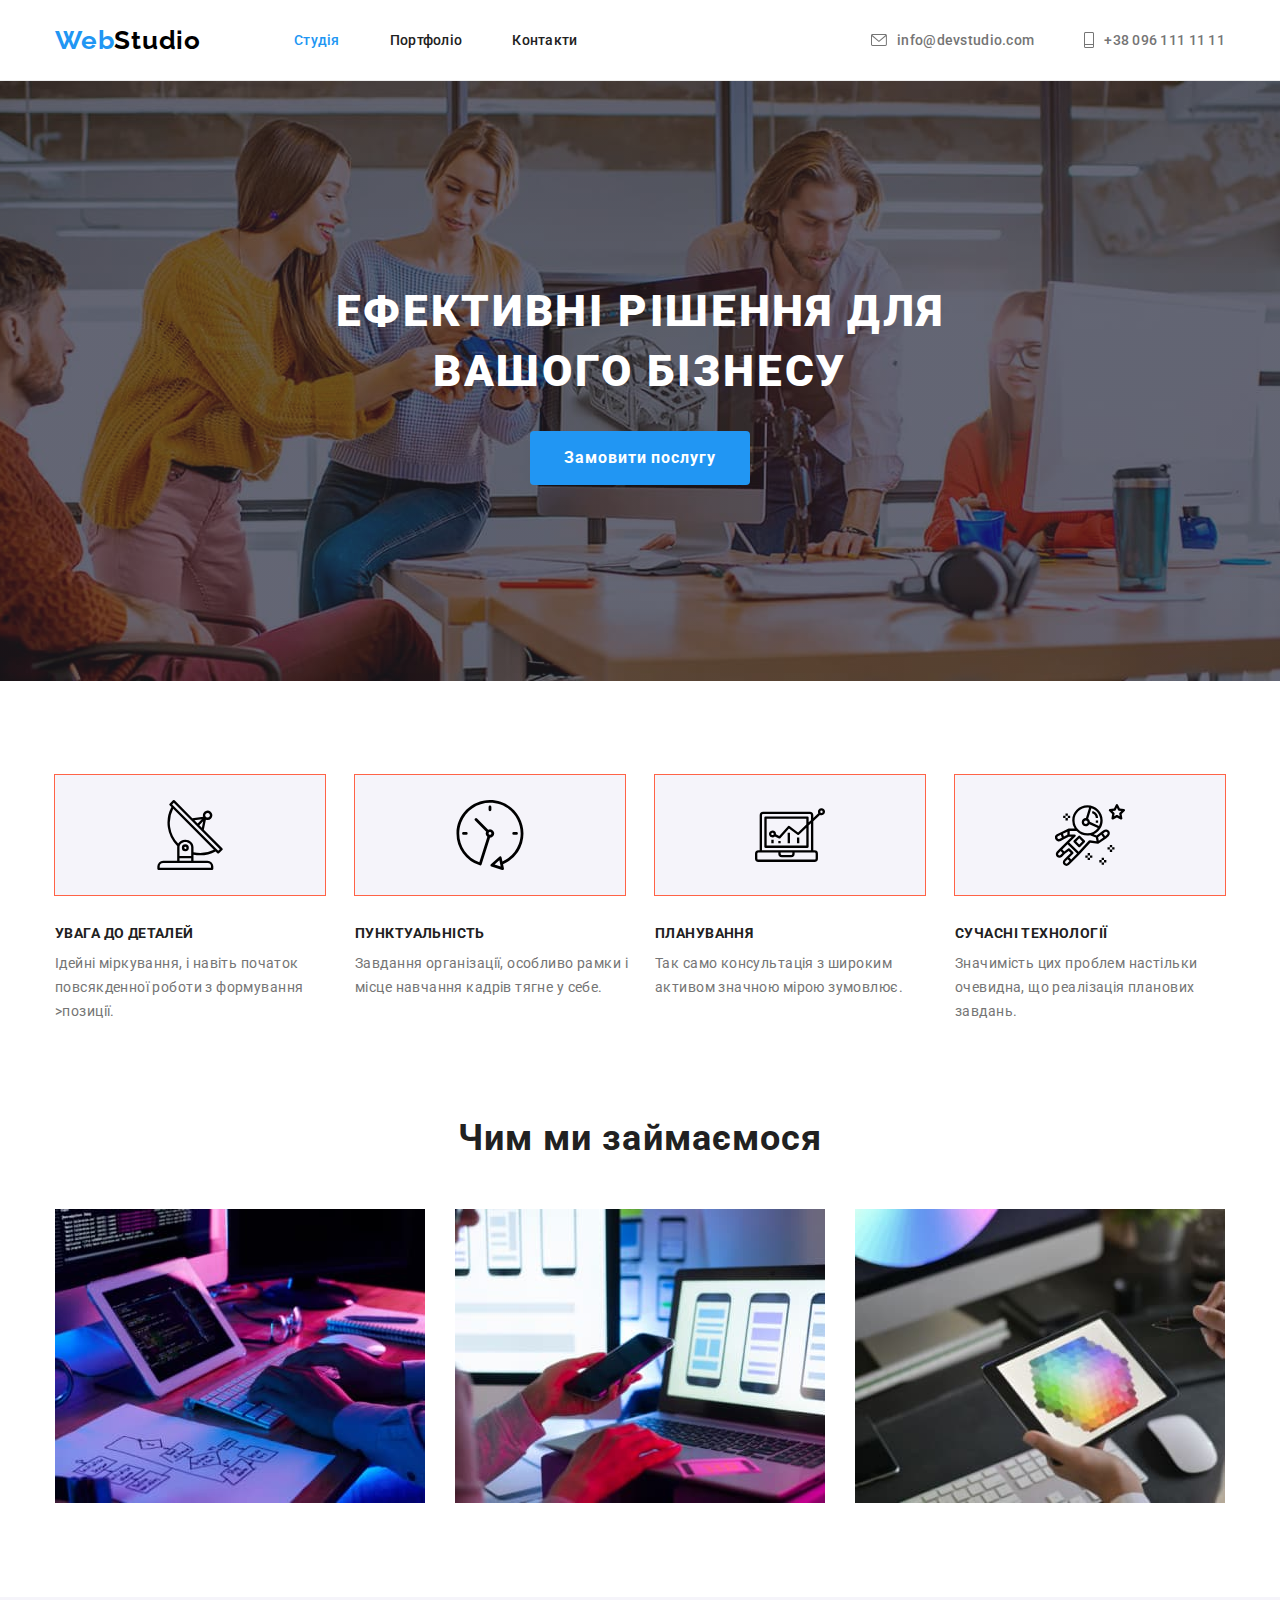
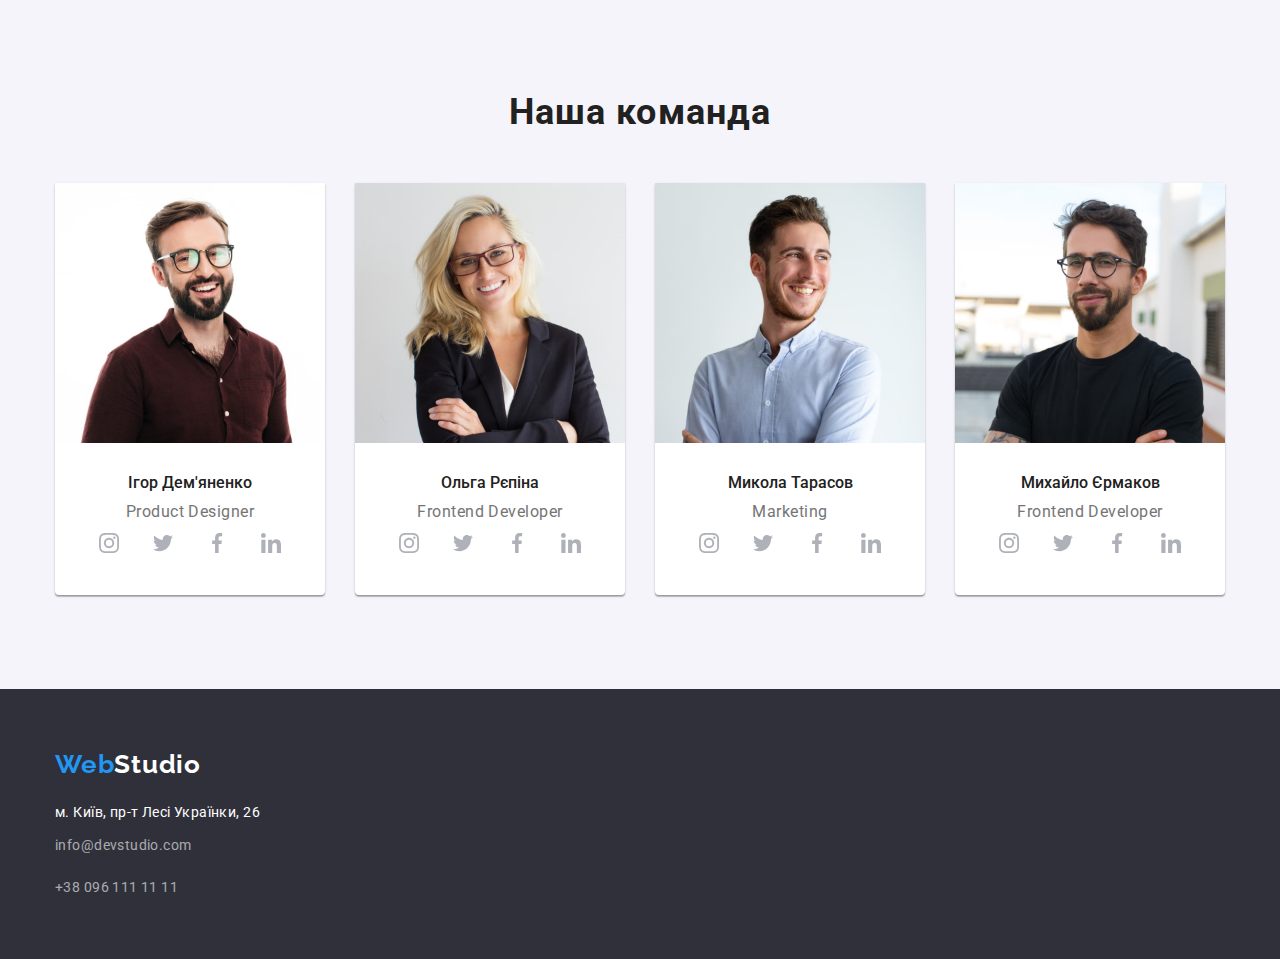
==== commit b4e69ff8: "Вирівняла хедер" ====
--- a/index.html
+++ b/index.html
@@ -23,7 +23,7 @@
           <li class="nav-li"><a href="./portfolio.html" class="text-decoration nav-list">Портфоліо</a></li>
           <li class="nav-li"><a href="#" class="text-decoration nav-list">Контакти</a></li>
         </ul>
-      </nav></div>
+      </nav>
       
       <ul class="list nav-ul">
         <li class="item-tel-mail"><a href="mailto:info@devstudio.com" class="text-decoration header-mail"> 
@@ -35,7 +35,7 @@
             <use href="./images/icons.svg#vector"></use>
           </svg>
           +38 096 111 11 11</a></li>
-      </ul>
+      </ul></div>
     </header>
     <main>
       <section class="section-hero">
--- a/css/styles.css
+++ b/css/styles.css
@@ -186,7 +186,7 @@
 
 .item-tel-mail { 
   display: flex;
-  order -1;
+  
 }
 
 .nav-ul .item-tel-mail + .item-tel-mail {
@@ -354,8 +354,8 @@
 display: flex;
 align-items: center;
 justify-content: center;
-fill: var(--icon-color);
-outline: 1px solid tomato;
+
+
 }
 
 .icon-team:hover,
@@ -370,10 +370,12 @@
 .team-li {
 background-color:var(--white-color);
 box-shadow: 0px 1px 3px rgba(0, 0, 0, 0.12), 0px 1px 1px rgba(0, 0, 0, 0.14), 0px 2px 1px rgba(0, 0, 0, 0.2);
+border-radius: 0px 0px 4px 4px;
+
 }
 
 .team-icon-li {
-
+fill: var(--icon-color);
 }
 
 .team-igor::after {
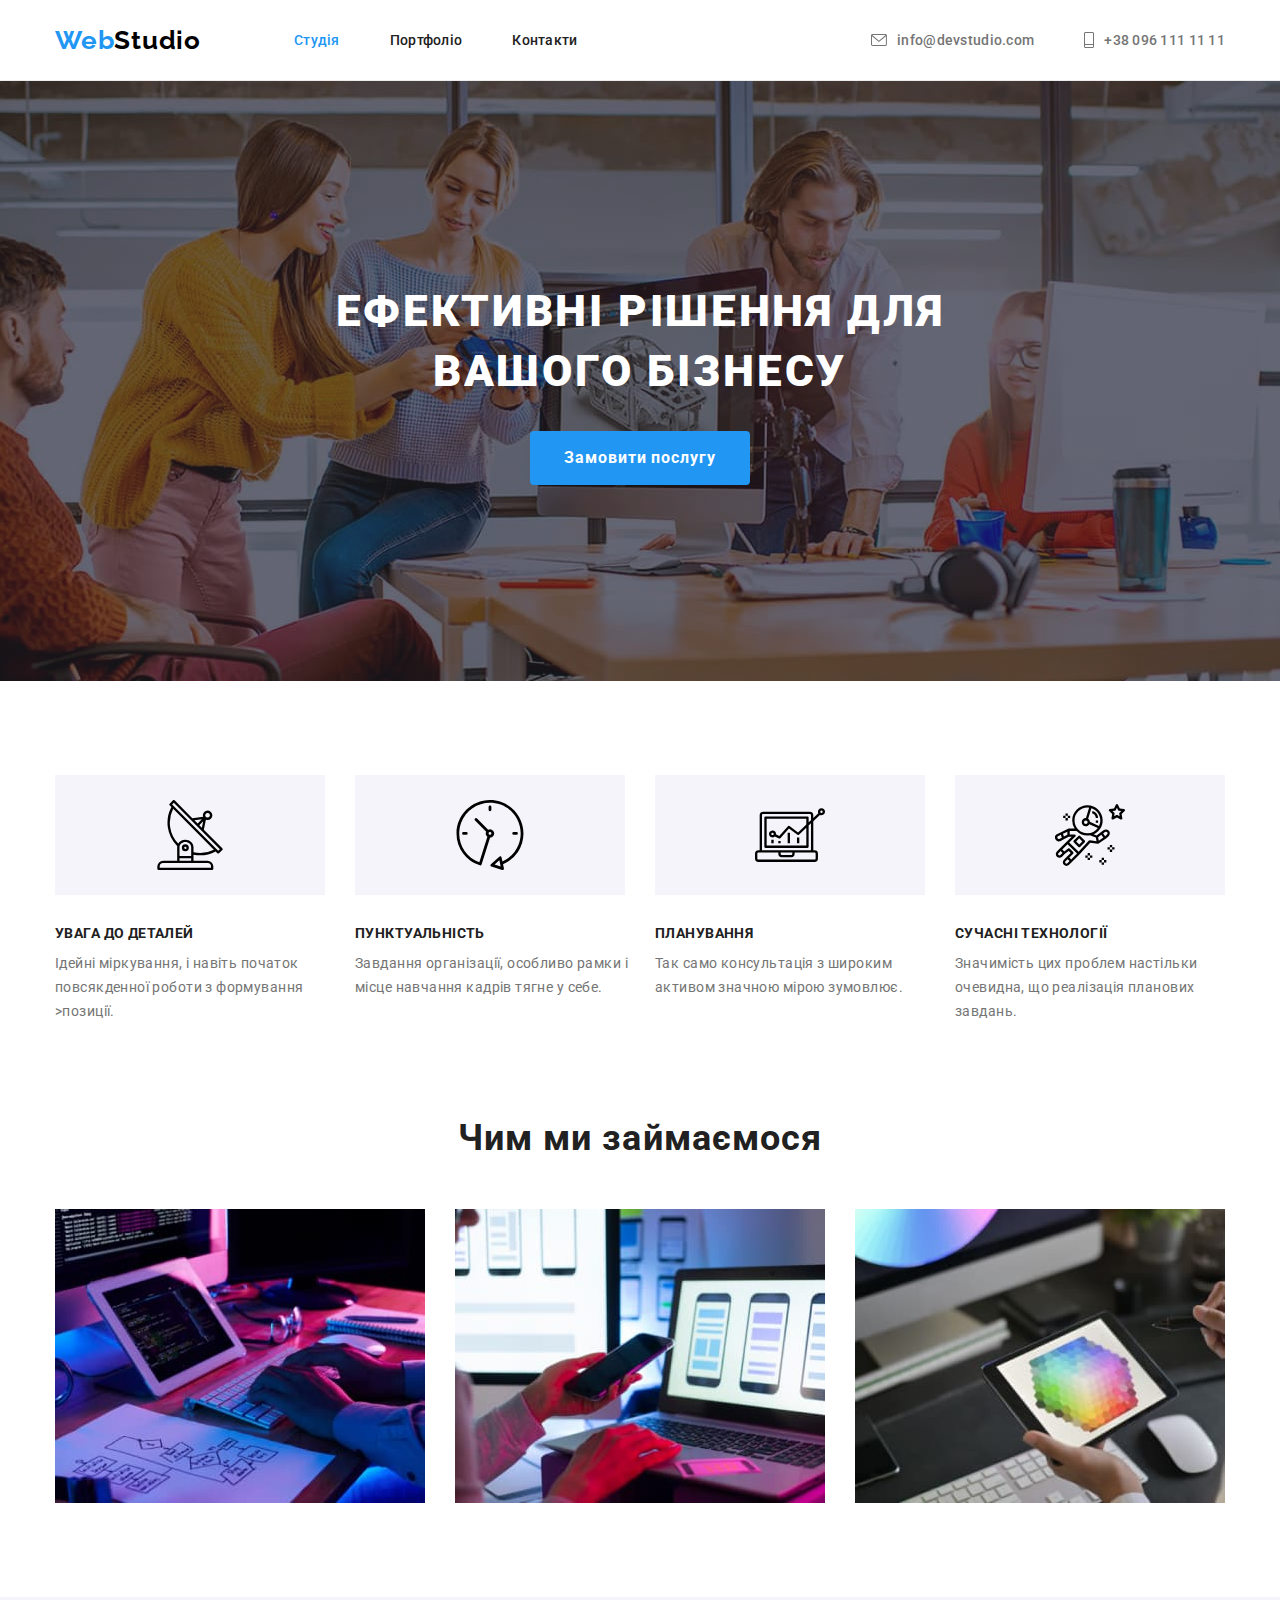
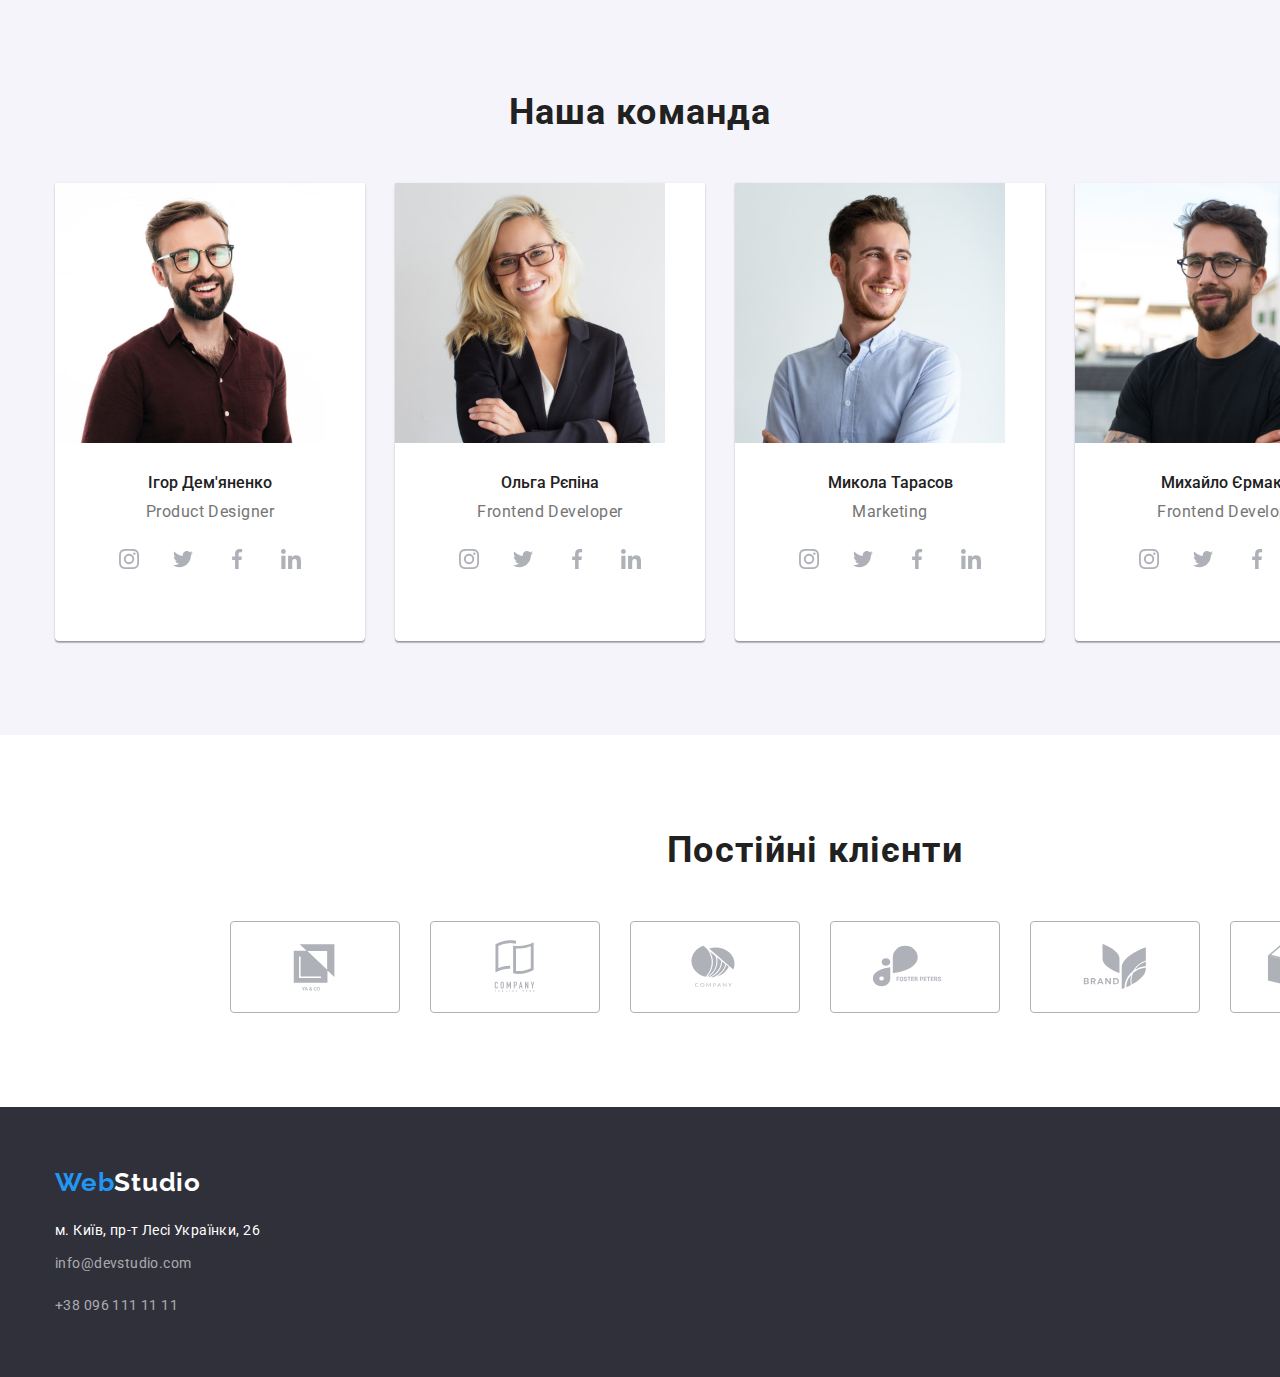
==== commit 5cb79a66: "Зробила секцію постійних клієнтів" ====
--- a/index.html
+++ b/index.html
@@ -164,6 +164,29 @@
           </li>
         </ul></div>
       </section>
+      <section class="section-clients">
+        <div class="container"><h2 class="section-title title-main">Постійні клієнти</h2>
+        <ul class="clients-ul">
+          <li><a class="icon-clients" href="#"><svg class="clients-icon-li" width="106" height="60">
+            <use href="./images/icons.svg#logo1"></use>
+          </svg></a></li>
+          <li><a class="icon-clients" href="#"><svg class="clients-icon-li" width="106" height="60">
+            <use href="./images/icons.svg#logo2"></use>
+          </svg></a></li>
+          <li><a class="icon-clients" href="#"><svg class="clients-icon-li" width="106" height="60">
+            <use href="./images/icons.svg#logo3"></use>
+          </svg></a></li>
+          <li><a class="icon-clients" href="#"><svg class="clients-icon-li" width="106" height="60">
+            <use href="./images/icons.svg#logo4"></use>
+          </svg></a></li>
+          <li><a class="icon-clients" href="#"><svg class="clients-icon-li" width="106" height="60">
+            <use href="./images/icons.svg#logo5"></use>
+          </svg></a></li>
+          <li><a class="icon-clients" href="#"><svg class="clients-icon-li" width="106" height="60">
+            <use href="./images/icons.svg#logo6"></use>
+          </svg></a></li>
+        </ul></div>
+      </section>
     </main>
     <footer class="section-footer">
       <div class="container"><a href="./index.html" class="text-decoration logo-link-footer"><span class="logo-color">Web</span><span class="studio-footer-color">Studio</span></a>
--- a/css/styles.css
+++ b/css/styles.css
@@ -186,7 +186,7 @@
 
 .item-tel-mail { 
   display: flex;
-  
+
 }
 
 .nav-ul .item-tel-mail + .item-tel-mail {
@@ -317,7 +317,7 @@
 width: 270px;
 height: 120px;
 background-color: var(--section-background);
-outline: 1px solid tomato;
+
 }
 
 .section-main-second {
@@ -344,6 +344,7 @@
   display: flex;
   justify-content: center;
   gap: 10px;
+  padding: 16px 32px 30px;
 }
 
 .icon-team {
@@ -407,6 +408,39 @@
   line-height: calc(19 / 16);
   color:var(--nav-color);
   
+}
+
+.section-clients {
+padding: 94px 215px;
+}
+
+.clients-ul {
+  display: flex;
+  gap: 30px;
+  
+}
+
+.icon-clients {
+  width: 170px;
+  height: 92px;
+  display: flex;
+  align-items: center;
+justify-content: center;
+border: 1px solid #AFB1B8;
+border-radius: 4px;
+}
+
+.clients-icon-li {
+  fill: var(--icon-color);
+}
+
+.icon-clients:hover,
+.icon-clients:focus {
+  background-color:var(--white-color);
+}
+
+.icon-clients:hover .clients-icon-li {
+  fill: var(--active-color);
 }
 
 .visually-hidden {
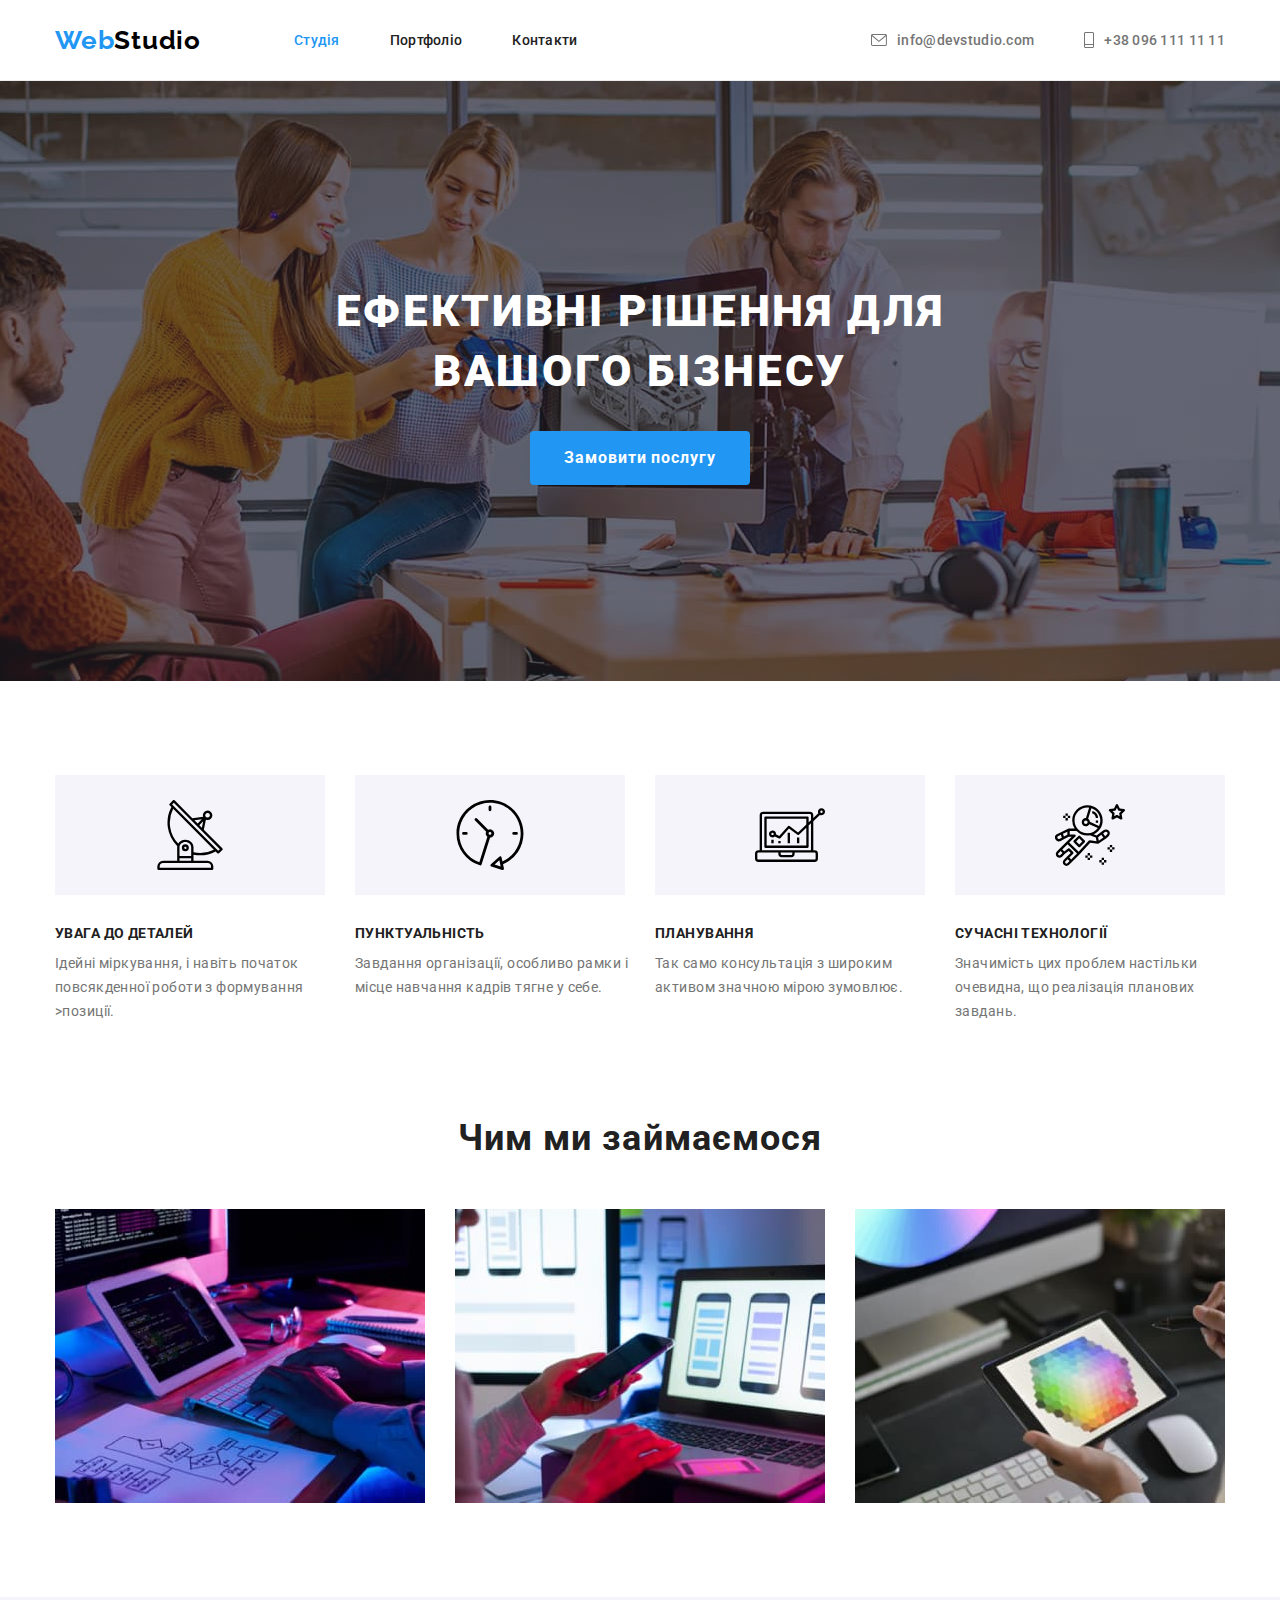
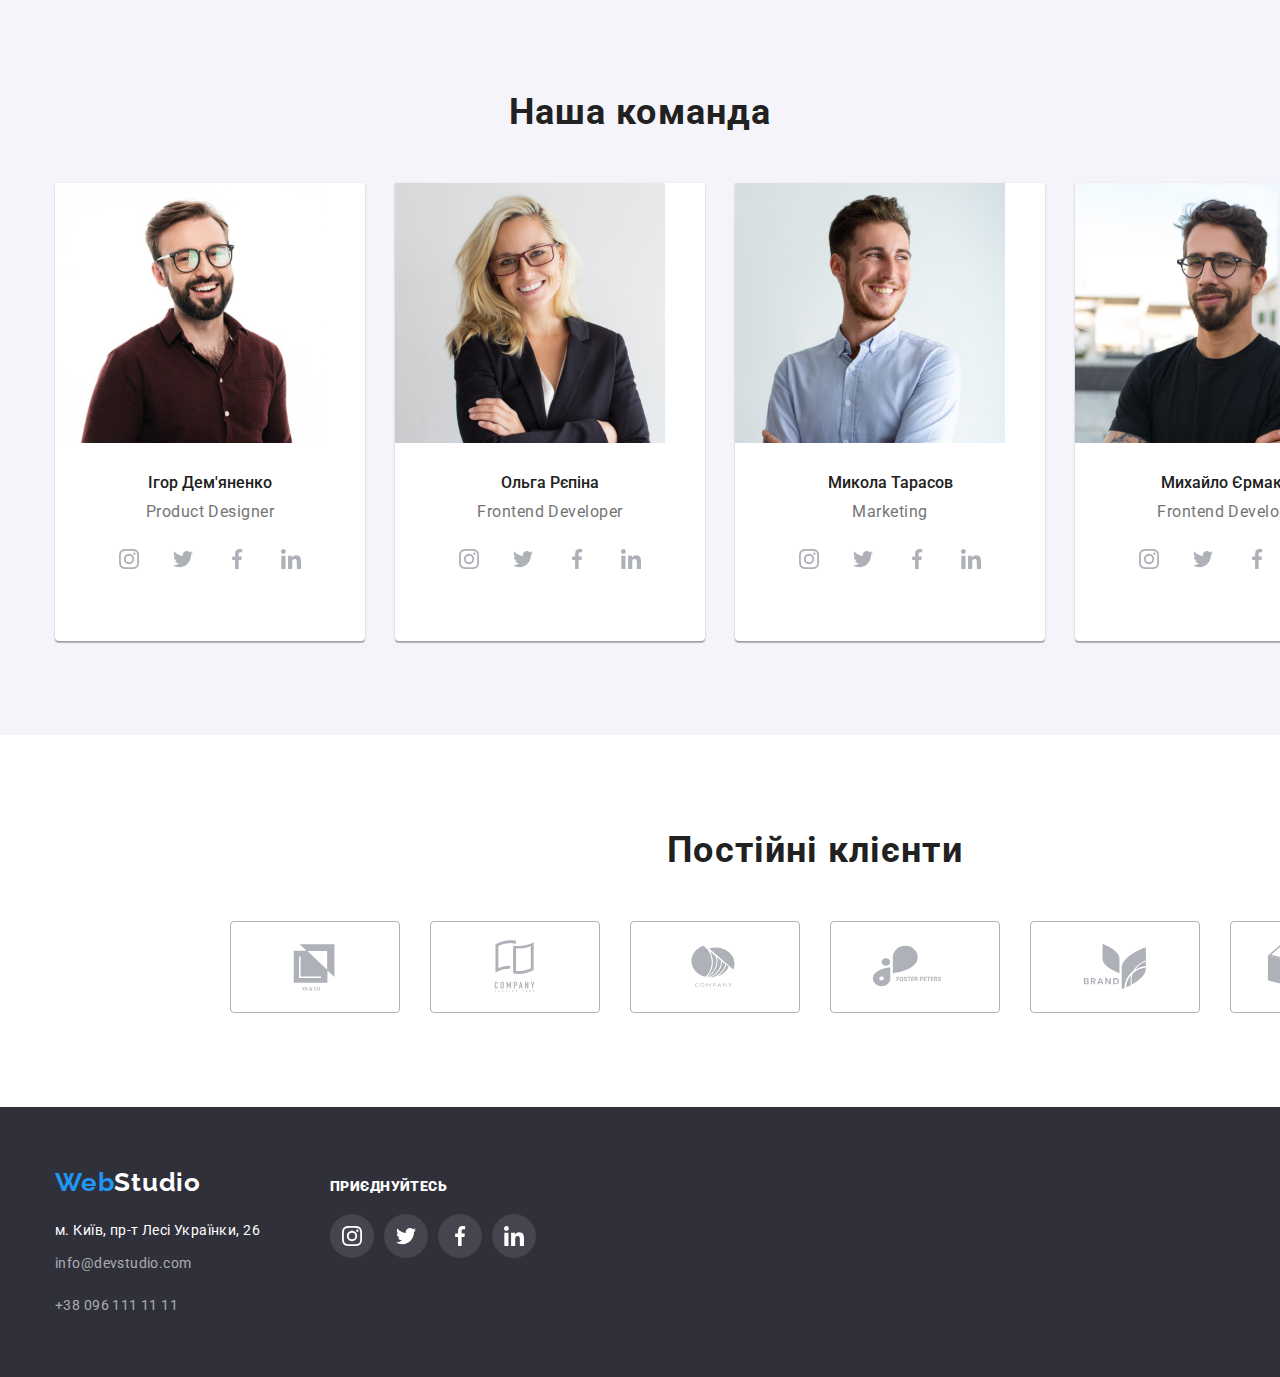
==== commit 61248e91: "Зробила іконки в футері" ====
--- a/index.html
+++ b/index.html
@@ -90,7 +90,7 @@
             <img src="./images/Igor.jpg" alt="Ігор Дем'яненко" width="270" />
            <div class="container-p"><h3 class="team">Ігор Дем'яненко</h3>
             <p class="about-team">Product Designer</p>
-          <ul class="icon-list-team">
+          <ul class="list icon-list-team">
             <li><a class="icon-team" href="#"><svg class="team-icon-li" width="20" height="20">
               <use href="./images/icons.svg#instagram"></use>
             </svg></a></li>
@@ -109,7 +109,7 @@
             <img src="./images/Olga.jpg" alt="Ольга Рєпіна" width="270" />
             <div class="container-p"><h3 class="team">Ольга Рєпіна</h3>
             <p class="about-team">Frontend Developer</p>
-          <ul class="icon-list-team">
+          <ul class="list icon-list-team">
             <li><a class="icon-team" href="#"><svg class="team-icon-li" width="20" height="20">
               <use href="./images/icons.svg#instagram"></use>
             </svg></a></li>
@@ -128,7 +128,7 @@
             <img src="./images/Mykola.jpg" alt="Микола Тарасов" width="270" />
             <div class="container-p"><h3 class="team">Микола Тарасов</h3>
             <p class="about-team">Marketing</p>
-          <ul class="icon-list-team">
+          <ul class="list icon-list-team">
             <li><a class="icon-team" href="#"><svg class="team-icon-li" width="20" height="20">
               <use href="./images/icons.svg#instagram"></use>
             </svg></a></li>
@@ -147,7 +147,7 @@
             <img src="./images/Mykhailo.jpg" alt="Михайло Єрмаков" width="270" />
             <div class="container-p"><h3 class="team">Михайло Єрмаков</h3>
             <p class="about-team">Frontend Developer</p>
-          <ul class="icon-list-team">
+          <ul class="list icon-list-team">
             <li><a class="icon-team" href="#"><svg class="team-icon-li" width="20" height="20">
               <use href="./images/icons.svg#instagram"></use>
             </svg></a></li>
@@ -166,7 +166,7 @@
       </section>
       <section class="section-clients">
         <div class="container"><h2 class="section-title title-main">Постійні клієнти</h2>
-        <ul class="clients-ul">
+        <ul class="list clients-ul">
           <li><a class="icon-clients" href="#"><svg class="clients-icon-li" width="106" height="60">
             <use href="./images/icons.svg#logo1"></use>
           </svg></a></li>
@@ -189,7 +189,8 @@
       </section>
     </main>
     <footer class="section-footer">
-      <div class="container"><a href="./index.html" class="text-decoration logo-link-footer"><span class="logo-color">Web</span><span class="studio-footer-color">Studio</span></a>
+      <div class="container container-footer">
+        <div><a href="./index.html" class="text-decoration logo-link-footer"><span class="logo-color">Web</span><span class="studio-footer-color">Studio</span></a>
     <address class="addres-footer">
       <ul class="list">
         <li class="footer-li">
@@ -204,6 +205,21 @@
         <li class="footer-li"><a href="tel:+380961111111" class="text-decoration tel-footer">+38 096 111 11 11</a></li>
       </ul>
     </address></div>
+<div><p class="join-us"><b>ПРИЄДНУЙТЕСЬ</p>
+<ul class="list icon-footer-socials">
+            <li><a class="icon-footer" href="#"><svg class="footer-icon-li" width="20" height="20">
+              <use href="./images/icons.svg#instagram"></use>
+            </svg></a></li>
+            <li><a class="icon-footer" href="#"><svg class="footer-icon-li" width="20" height="20">
+              <use href="./images/icons.svg#twitter"></use>
+            </svg></a></li>
+            <li><a class="icon-footer" href="#"><svg class="footer-icon-li" width="20" height="20">
+              <use href="./images/icons.svg#facebook"></use>
+            </svg></a></li>
+            <li><a class="icon-footer" href="#"><svg class="footer-icon-li" width="20" height="20">
+              <use href="./images/icons.svg#linkedin"></use>
+            </svg></a></li>
+          </ul></div></div>
     </footer>
   </body>
 </html>
--- a/css/styles.css
+++ b/css/styles.css
@@ -12,7 +12,7 @@
 --btn-background-color: #188CEB;
 --section-background: #F5F4FA;
 --icon-color: #AFB1B8;
-
+--icon-footer-bgc:rgba(255, 255, 255, 0.1);
 }
 
 body {
@@ -577,6 +577,12 @@
     padding-bottom: 60px;
 }
 
+.container-footer {
+  display: flex;
+  align-items: baseline;
+  gap: 70px;
+}
+
 .logo-link-footer {
   font-family: 'Raleway', sans-serif;
   font-style: normal;
@@ -658,3 +664,39 @@
 .addres-footer:focus {
   color:var(--active-color);
 }
+
+.join-us {
+  font-style: normal;
+font-weight: 700;
+font-size: 14px;
+line-height: 16px;
+letter-spacing: 0.03em;
+text-transform: uppercase;
+color: var(--white-color);
+}
+
+.icon-footer-socials {
+  display: flex;
+  justify-content: center;
+  gap: 10px;
+  margin-top: 20px;
+}
+
+.icon-footer {
+  width: 44px;
+height: 44px;
+background-color:var(--icon-footer-bgc);
+border-radius: 50%;
+display: flex;
+align-items: center;
+justify-content: center;
+}
+
+.footer-icon-li {
+  fill: var(--white-color);
+}
+
+.icon-footer:hover,
+.icon-footer:focus {
+  background-color: var(--active-color);
+}
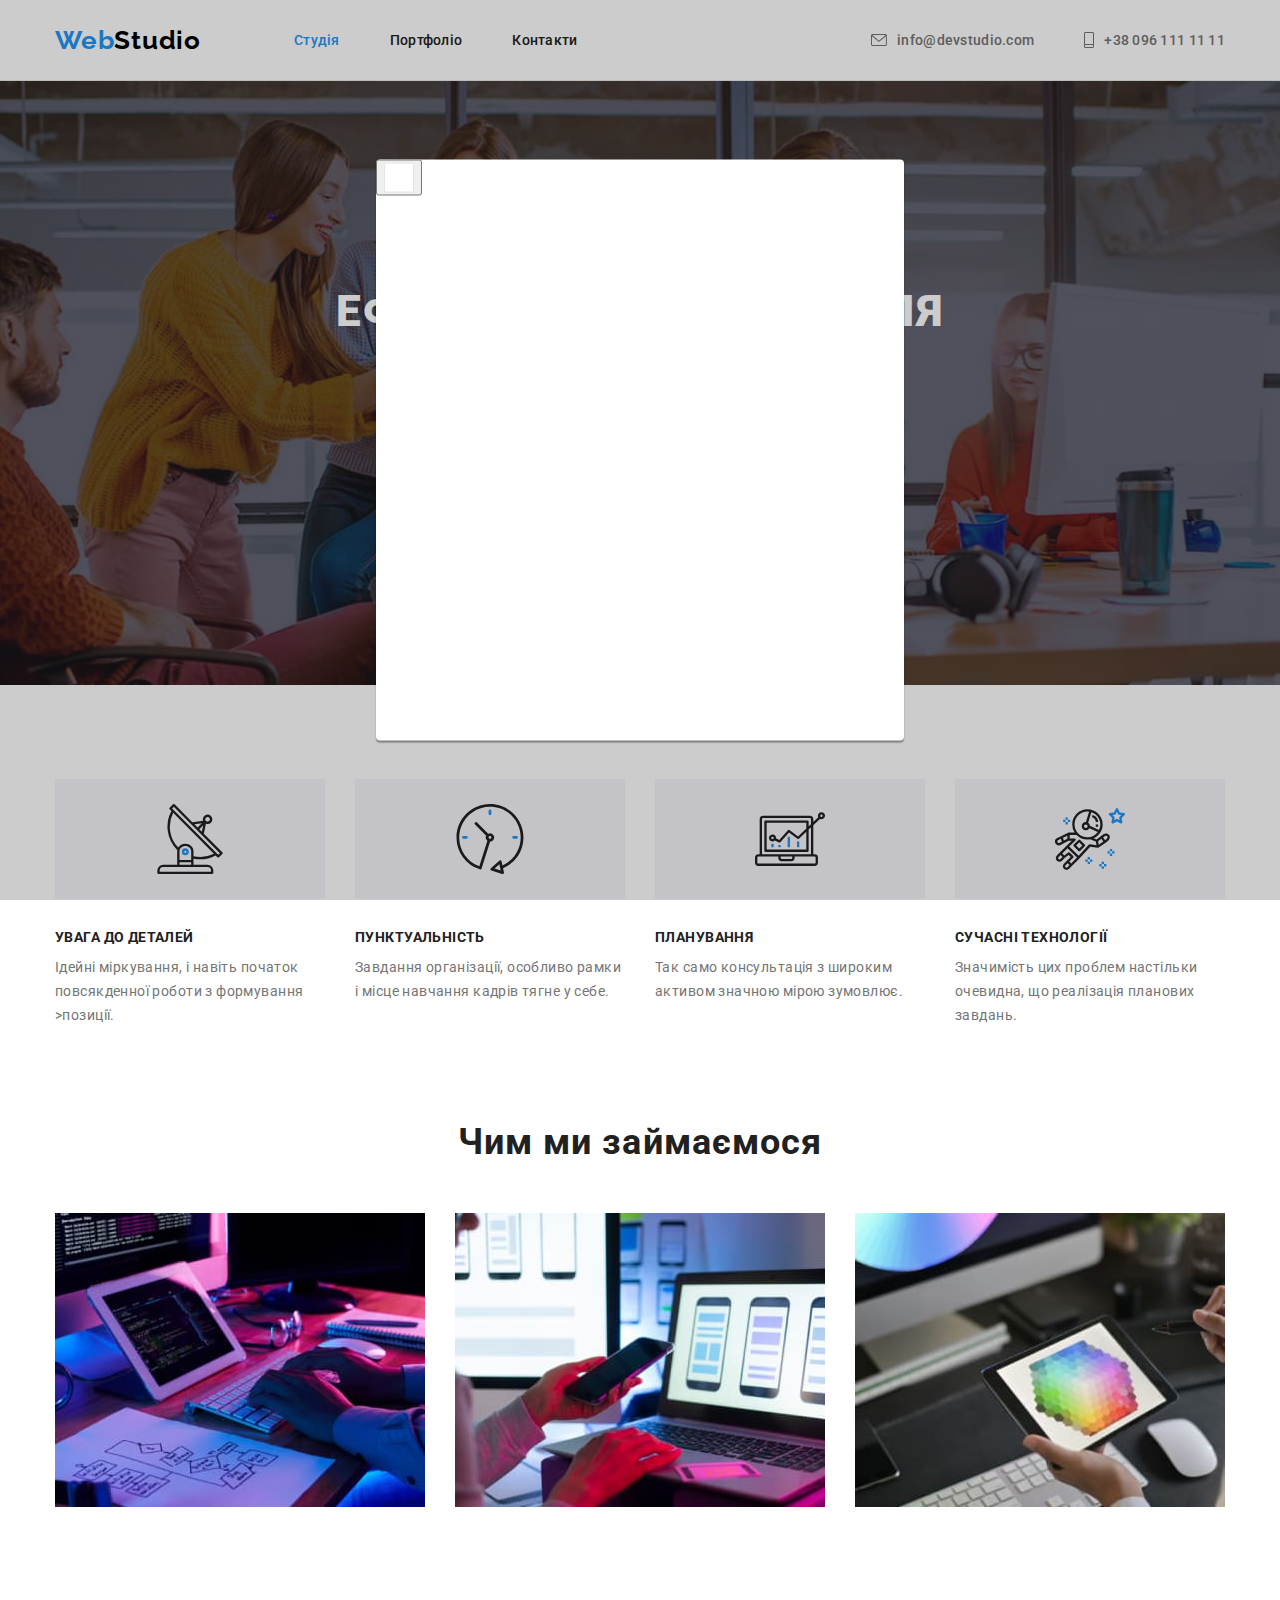
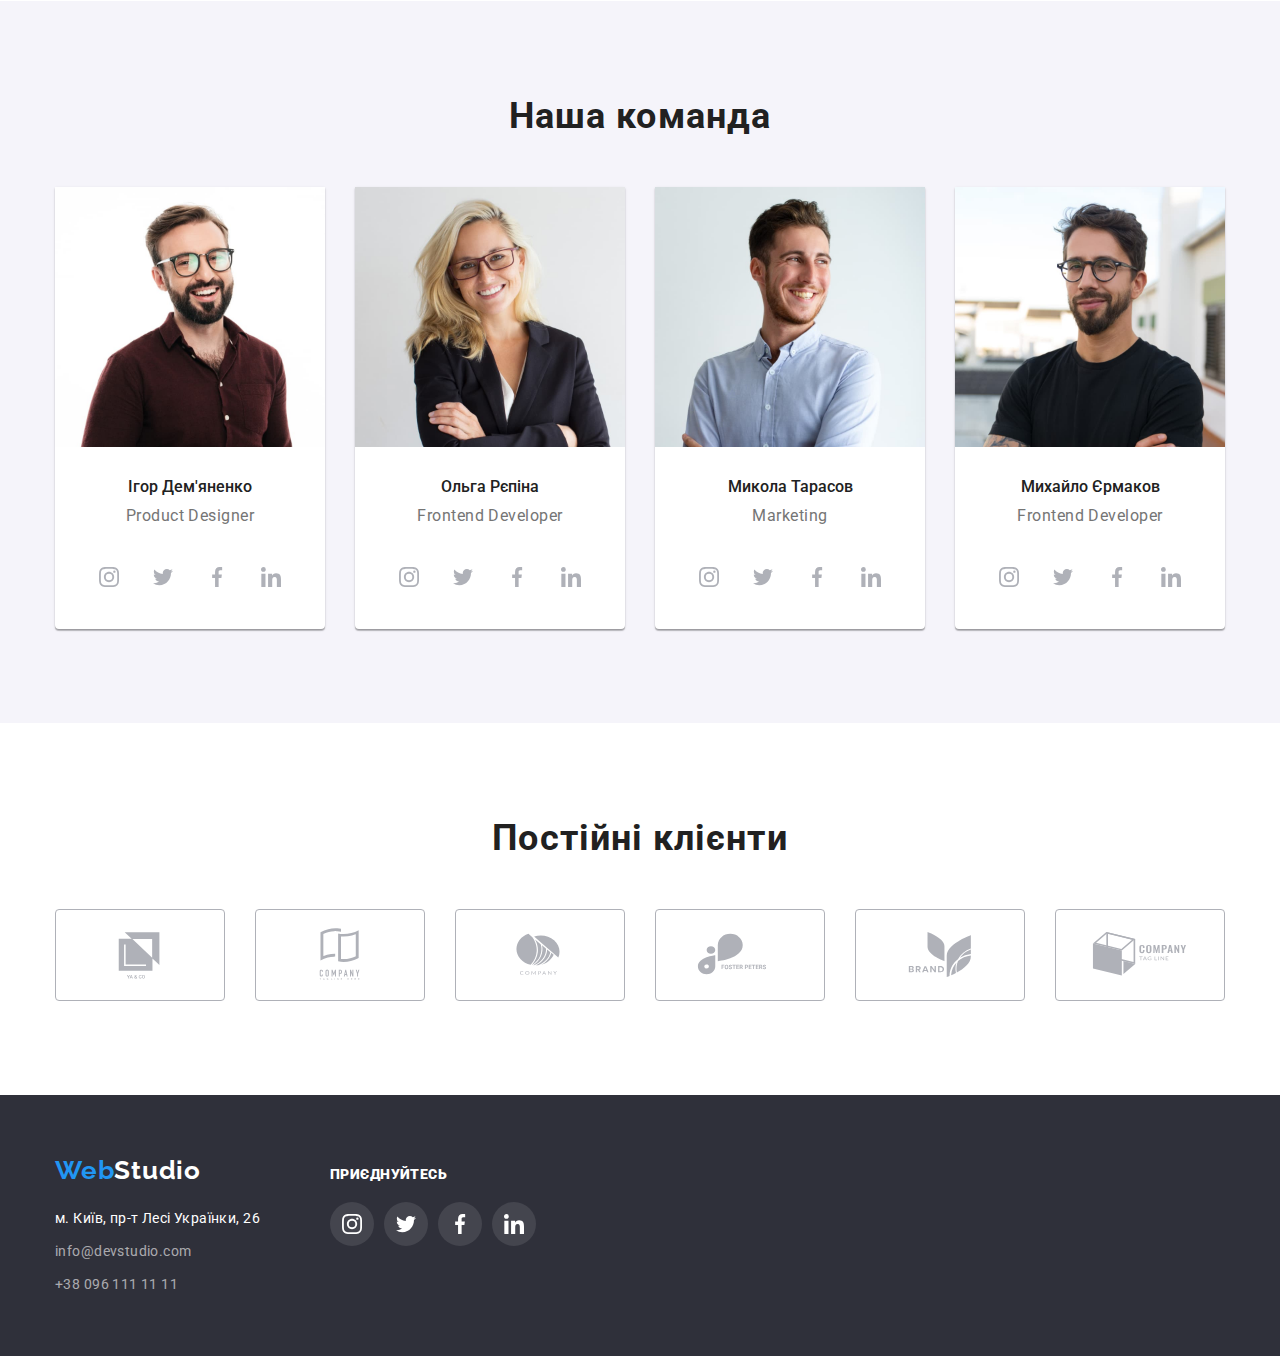
==== commit 33332070: "комміт" ====
--- a/index.html
+++ b/index.html
@@ -40,7 +40,7 @@
     <main>
       <section class="section-hero">
         <div class="container"><h1 class="hero-title">Ефективні рішення для вашого бізнесу</h1>
-        <button type="button" class="hero-button">Замовити послугу</button></div>
+        <button type="button" class="hero-button" data-modal-open>Замовити послугу</button></div>
       </section>
       <section class="section-main">
         <div class="container fiature-main-list"><h2 class="visually-hidden">Критерії роботи</h2>
@@ -221,5 +221,13 @@
             </svg></a></li>
           </ul></div></div>
     </footer>
+    <div class="backdrop" data-modal>
+      <div class="modal">
+        <button data-modal-close><svg class="close-modal" width="30" height="30">
+          <use href="./images/icons.svg#close"></use>
+        </svg></button>
+      </div>
+    </div>
+    <script src="./js/modal.js"></script>
   </body>
 </html>
--- a/css/styles.css
+++ b/css/styles.css
@@ -1,7 +1,7 @@
 :root {
   --font-family: 'Roboto', sans-serif;
   --white-color: #ffffff;
-  --section-hero-color: #2f303a;
+  --section-hero-color: #2F303A;
   --active-color: #2196f3;
   --font-color: #000000;
   --btn-color: rgba(255, 255, 255, 0.6);
@@ -13,6 +13,8 @@
 --section-background: #F5F4FA;
 --icon-color: #AFB1B8;
 --icon-footer-bgc:rgba(255, 255, 255, 0.1);
+--hero-bgc: #c4c4c4;
+--modal: rgba(0, 0, 0, 0.2);
 }
 
 body {
@@ -126,6 +128,10 @@
 display: block;
 padding-top: 32px;
 padding-bottom: 32px;
+
+transition-property: var(--active-color);
+  transition-duration: 250ms;
+  transition-timing-function: cubic-bezier(0.4, 0, 0.2, 1);
 }
 
 
@@ -158,7 +164,11 @@
   padding-top: 32px;
   padding-bottom: 32px;
   
-}
+  transition-property: var(--active-color);
+  transition-duration: 250ms;
+  transition-timing-function: cubic-bezier(0.4, 0, 0.2, 1);
+}
+
 .header-tel:hover,
 .header-tel:focus {
   color:var(--active-color);
@@ -177,6 +187,10 @@
   color:var(--p-color);
   padding-top: 32px;
   padding-bottom: 32px;
+
+  transition-property: var(--active-color);
+  transition-duration: 250ms;
+  transition-timing-function: cubic-bezier(0.4, 0, 0.2, 1);
 }
 
 .header-mail:hover,
@@ -194,32 +208,26 @@
 }
 
 .mail-icon {
-fill: var(--p-color);
-}
-.mail-icon:hover,
-.mail-icon:focus {
-  fill: var(--active-color);
-}
+fill: currentColor;
+}
+
 
 .tel-icon {
- fill: var(--p-color);
-}
-.tel-icon:hover,
-.tel-icon:focus {
-  fill: var(--active-color);
-}
+ fill: currentColor;
+}
+
 
 /* ГЕРОЙ */
 
 
 .section-hero {
-  background-color:var(--section-hero-color);
+  background-color:var(--hero-bgc);
   text-align: center;
   padding-top: 200px;
   padding-bottom: 200px;
 
   max-width: 1600px;
-  height: 600px;
+
   margin-left: auto;
   margin-right: auto;
   background-repeat: no-repeat;
@@ -248,7 +256,7 @@
 
 .hero-button {
   font-family: inherit;
-
+box-shadow: 0px 4px 4px rgba(0, 0, 0, 0.15);
 font-weight: 700;
 font-size: 16px;
 line-height:calc(30 / 16);
@@ -260,6 +268,9 @@
   background-color:var(--active-color);
   cursor: pointer;
   border-color:transparent;
+  transition-property: var(--btn-background-color);
+  transition-duration: 250ms;
+  transition-timing-function: cubic-bezier(0.4, 0, 0.2, 1);
 }
 
 .hero-button:hover,
@@ -306,11 +317,12 @@
 
 .feature-ul {
   display: flex;
+  gap: 30px;
 }
 
 .feature-li {
 margin-bottom: 30px;
-margin-right: 30px;
+
 display: flex;
 justify-content: center;
 align-items: center;
@@ -336,7 +348,7 @@
 
 
   display: flex; 
-  justify-content:space-around;
+
   gap: 30px;
 }
 
@@ -344,7 +356,7 @@
   display: flex;
   justify-content: center;
   gap: 10px;
-  padding: 16px 32px 30px;
+
 }
 
 .icon-team {
@@ -356,15 +368,22 @@
 align-items: center;
 justify-content: center;
 
-
+transition: var(--active-color) 250ms cubic-bezier(0.4, 0, 0.2, 1), var(--white-color) 250ms cubic-bezier(0.4, 0, 0.2, 1);
+   
 }
 
 .icon-team:hover,
 .icon-team:focus {
   background-color: var(--active-color);
-}
-
-.icon-team:hover .team-icon-li {
+  fill: var(--white-color);
+}
+
+.icon-team:hover .team-icon-li
+ {
+  fill: var(--white-color);
+}
+
+.icon-team:focus .team-icon-li {
   fill: var(--white-color);
 }
 
@@ -411,7 +430,7 @@
 }
 
 .section-clients {
-padding: 94px 215px;
+padding: 94px 0;
 }
 
 .clients-ul {
@@ -427,6 +446,7 @@
   align-items: center;
 justify-content: center;
 border: 1px solid #AFB1B8;
+transition: var(--active-color) 250ms cubic-bezier(0.4, 0, 0.2, 1);
 border-radius: 4px;
 }
 
@@ -434,14 +454,15 @@
   fill: var(--icon-color);
 }
 
+.icon-clients:hover .clients-icon-li,
+ .icon-clients:focus .clients-icon-li {
+  fill:var(--active-color);
+}
+
 .icon-clients:hover,
-.icon-clients:focus {
-  background-color:var(--white-color);
-}
-
-.icon-clients:hover .clients-icon-li {
-  fill: var(--active-color);
-}
+ .icon-clients:focus {
+  border-color: var(--active-color);
+ }
 
 .visually-hidden {
   position: absolute;
@@ -498,6 +519,9 @@
   padding-bottom: 6px;
   padding-left: 22px;
   padding-right: 22px;
+
+  transition: var(--active-color) 250ms cubic-bezier(0.4, 0, 0.2, 1),
+  var(--white-color) 250ms cubic-bezier(0.4, 0, 0.2, 1);
 }
 
 
@@ -505,6 +529,7 @@
 .btn-portfolio:focus {
   background-color:var(--active-color);
   color: var(--white-color);
+  box-shadow: 0px 3px 1px rgba(0, 0, 0, 0.1), 0px 1px 2px rgba(0, 0, 0, 0.08), 0px 2px 2px rgba(0, 0, 0, 0.12);
 }
 
 .about {
@@ -524,7 +549,7 @@
 letter-spacing: 0.03em;
 color: var(--p-color);
 margin-top: 10px;
-margin-bottom: 0;
+margin-bottom: 30px;
    
 }
 
@@ -543,6 +568,17 @@
   flex-wrap: wrap;
  gap: 30px;
 
+}
+
+.portfolio-li {
+  display: block;
+  transition-duration: 250ms;
+  cubic-bezier: (0.4, 0, 0.2, 1);
+}
+
+.portfolio-li:hover,
+.portfolio-li:focus {
+  box-shadow: 0px 1px 1px rgba(0, 0, 0, 0.12), 0px 4px 4px rgba(0, 0, 0, 0.06), 1px 4px 6px rgba(0, 0, 0, 0.16);
 }
 
 .border-text-portfolio {
@@ -623,7 +659,7 @@
 letter-spacing: 0.03em;
 color:var(--btn-color);
 display: inline-block;
-margin-bottom: 9px;
+
 }
 
 .tel-footer {
@@ -700,3 +736,37 @@
 .icon-footer:focus {
   background-color: var(--active-color);
 }
+
+.backdrop {
+  position: fixed;
+  top: 0;
+  left: 0;
+  width: 100%;
+  height: 100%;
+  background-color:var(--modal);
+}
+
+.backdrop.is-hidden {
+  opacity: 0;
+  pointer-events: none;
+}
+
+.modal {
+  width: 528px;
+  height: 581px;
+  background-color:var(--white-color);
+  box-shadow: 0px 1px 3px rgba(0, 0, 0, 0.12), 0px 1px 1px rgba(0, 0, 0, 0.14), 0px 2px 1px rgba(0, 0, 0, 0.2);
+border-radius: 4px;
+  position: absolute;
+  top: 50%;
+  left: 50%;
+  transform: translate(-50%, -50%);
+}
+
+.close-modal {
+background: #FFFFFF;
+border: 1px solid rgba(0, 0, 0, 0.1);
+display: flex;
+align-items: center;
+justify-content: center;
+}